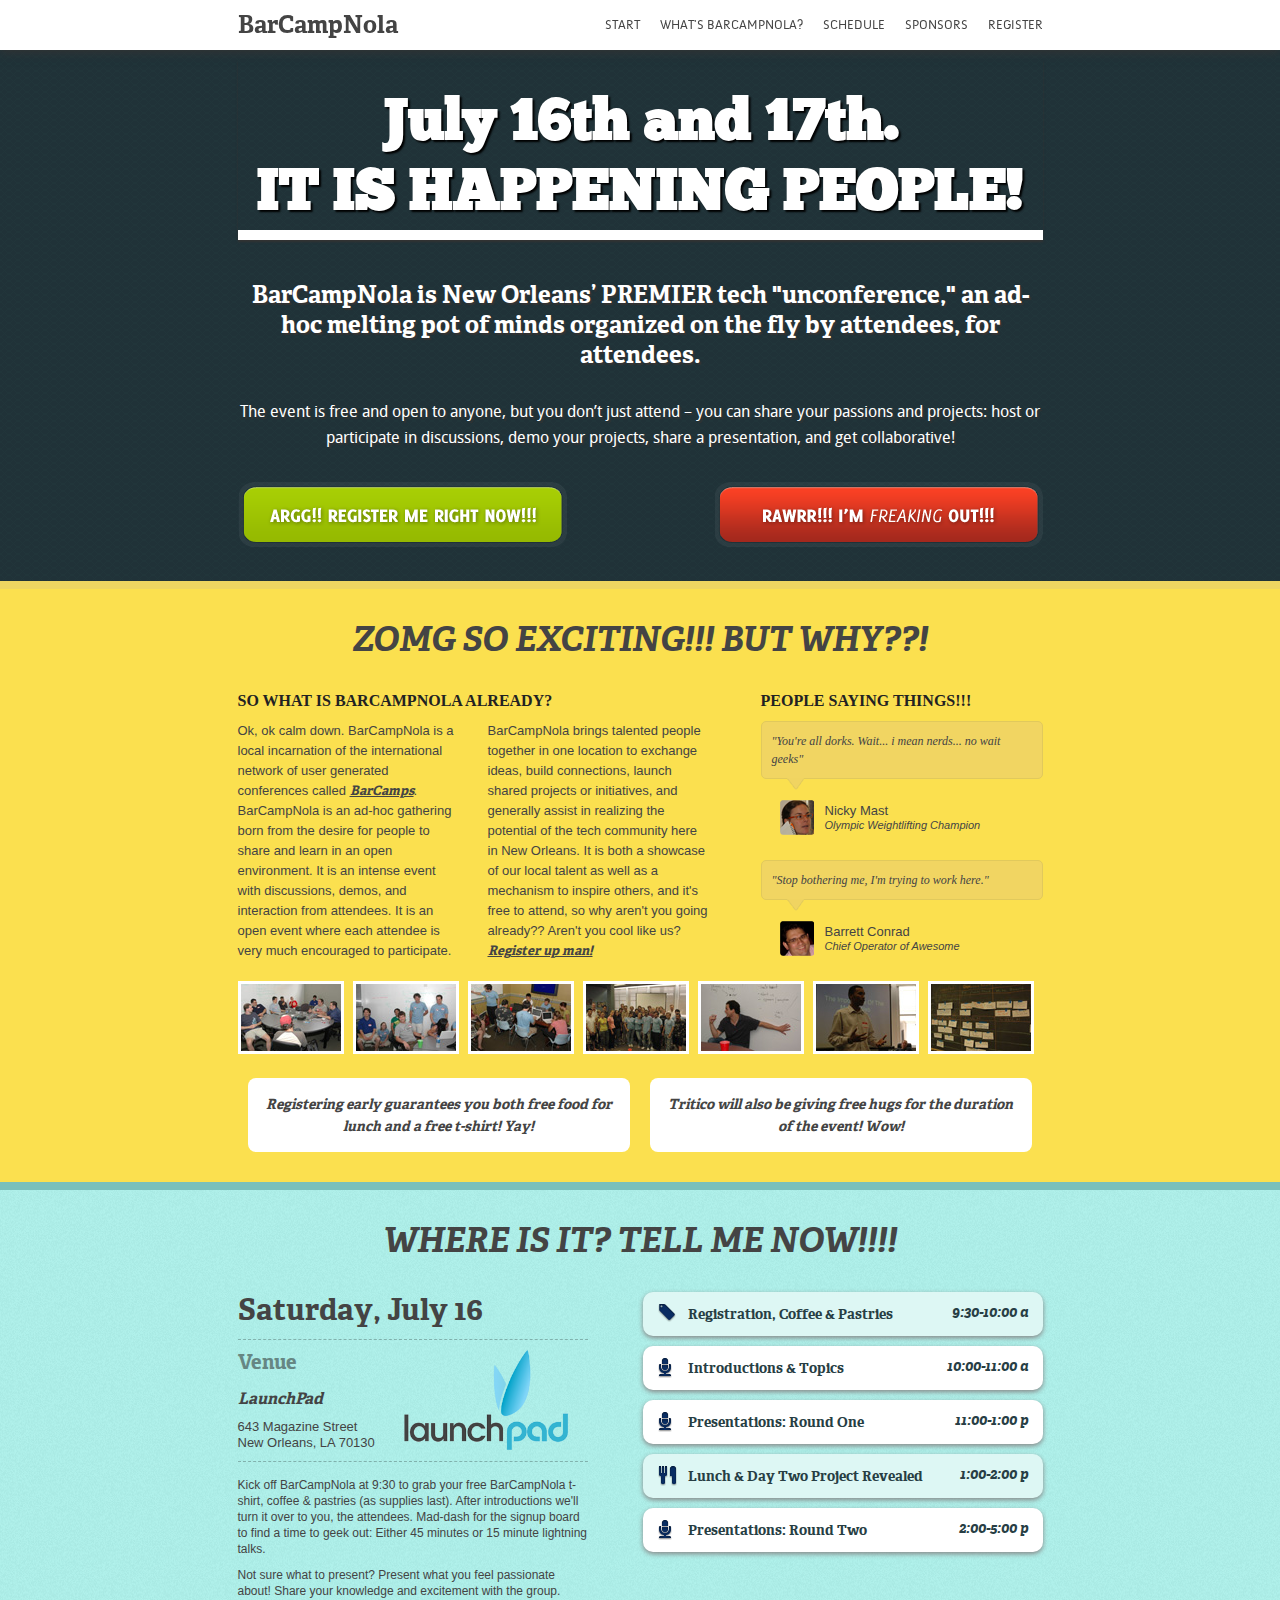
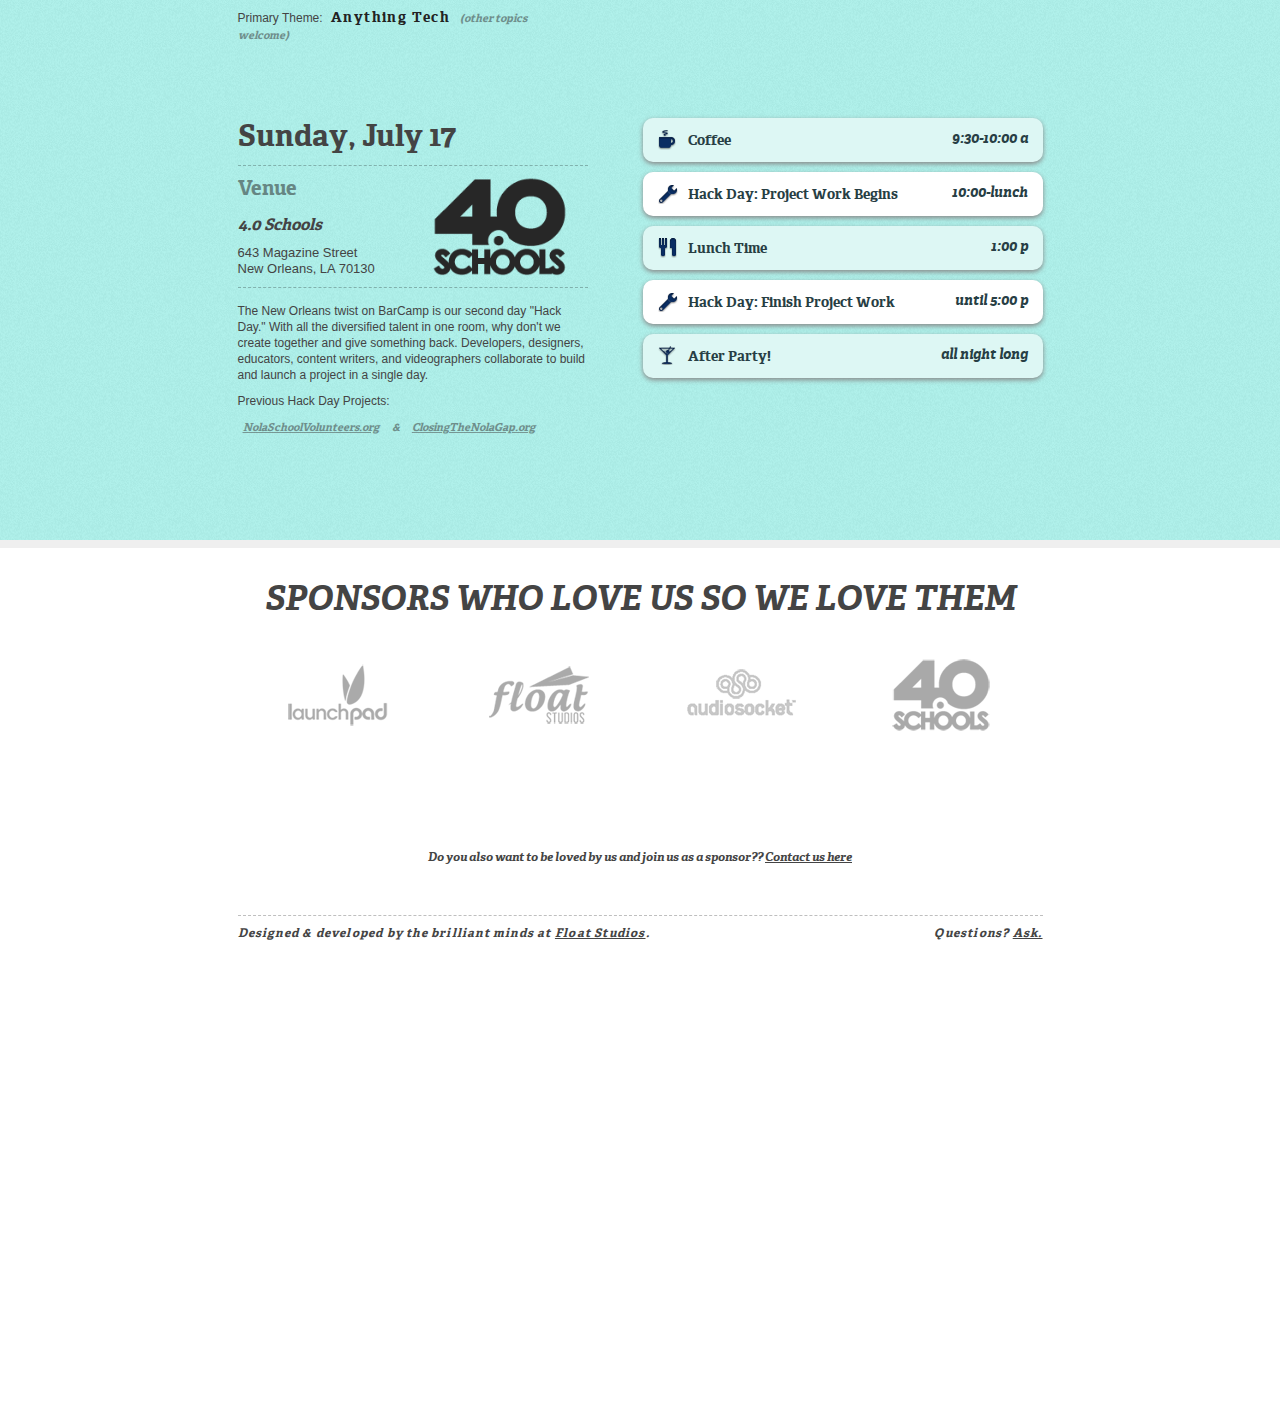
==== public/index.html @ 036ad8b7 "changing to old barcampnola analytics" ====
<!doctype html>
<!--[if lt IE 7 ]> <html class="no-js ie6" lang="en"> <![endif]-->
<!--[if IE 7 ]>    <html class="no-js ie7" lang="en"> <![endif]-->
<!--[if IE 8 ]>    <html class="no-js ie8" lang="en"> <![endif]-->
<!--[if (gte IE 9)|!(IE)]><!--> <html class="no-js" lang="en"> <!--<![endif]-->
<head>
	<meta charset="utf-8">
	<meta http-equiv="X-UA-Compatible" content="IE=edge,chrome=1">

	<title>ZOMG BarCampNola 4 2011</title>
	<meta name="description" content="">
	<meta name="author" content="">

	<link rel="shortcut icon" href="/favicon.ico">
	<link rel="apple-touch-icon" href="/apple-touch-icon.png">

	<link rel="stylesheet" href="css/frame/frame.css?v=4">
	<link rel="stylesheet" href="css/style.css?v=4">
	<script src="js/libs/modernizr-1.7.min.js"></script>

	<script type="text/javascript">
	  var _gaq = _gaq || [];
	  _gaq.push(['_setAccount', 'UA-16287120-2']);
	  _gaq.push(['_trackPageview']);
	  (function() {
		var ga = document.createElement('script'); ga.type = 'text/javascript'; ga.async = true;
		ga.src = ('https:' == document.location.protocol ? 'https://ssl' : 'http://www') + '.google-analytics.com/ga.js';
		var s = document.getElementsByTagName('script')[0]; s.parentNode.insertBefore(ga, s);
	  })();
	</script>
</head>

<body>

	<div id="wrapper">
		<header class="clear">
			<nav class="container clear">
				<h1 class="left">BarCampNola</h1>

				<ul class="right">
					<li><a href="#intro">Start</a></li>
					<li><a href="#about">What's BarCampNola?</a></li>
					<li><a href="#schedule">Schedule</a></li>
					<li><a href="#sponsors">Sponsors</a></li>
					<li><a href="http://barcampnola.eventbrite.com/">Register</a></li>
				</ul>
			</nav>
		</header>
		
		<a name="intro"></a>
		
		<div id="main" role="main">
			<section class="intro">
				<div class="container">
					<h2>July 16th and 17th. <br />IT IS HAPPENING PEOPLE!</h2>
					<h4>
						BarCampNola is New Orleans’ <blink>PREMIER</blink> tech "unconference," an ad-hoc melting pot of minds organized on the fly by attendees, for attendees.
					</h4>
					<p>
						The event is free and open to anyone, but you don’t just attend – you can share your passions and projects: host or participate in discussions, demo your projects, share a presentation, and get collaborative!
					</p>
					<div class="buttons clear">
						<div class="button green left">
							<a href="http://barcampnola.eventbrite.com/"><img src="img/go_button.png" /></a>
						</div>
						<div class="button red right">
							<a href="img/barrett_relax.png"><img src="img/rawr_button.png" /></a>
						</div>
					</div>
				</section>
				
				<a name="about"></a>
				
				<section class="about">
					<div class="container">
						<h3>ZOMG SO EXCITING!!! BUT WHY??!</h3>
						<div class="divides clear">
							<div class="left description">
								<h4>So What Is BarCampNola already?</h4>
								<div class="paragraphs clear">
									<p class="left">
										Ok, ok calm down. BarCampNola is a local incarnation of the international network of user generated conferences called <a href="http://barcamp.org/">BarCamps</a>. BarCampNola is an ad-hoc gathering born from the desire for people to share and learn in an open environment. It is an intense event with discussions, demos, and interaction from attendees. It is an open event where each attendee is very much encouraged to participate. 
									</p>
									<p class="left">
										BarCampNola brings talented people together in one location to exchange ideas, build connections, launch shared projects or initiatives, and generally assist in realizing the potential of the tech community here in New Orleans. It is both a showcase of our local talent as well as a mechanism to inspire others, and it's free to attend, so why aren't you going already?? Aren't you cool like us? <a href="http://barcampnola.eventbrite.com/">Register up man!</a>
									</p>
								</div>
							</div>
							<div class="right testimonials">
								<h4>PEOPLE SAYING THINGS!!!</h4>
								<ul>
									<li>
										<div class="text">
											"You're all dorks. Wait... i mean nerds... no wait geeks"
											<div class="point"></div>
										</div>
										<div class="speaker clear">
											<div class="avatar left">
												<img src="img/nikki_avatar.png" />
											</div>
											<div class="title left">
												<span class="name">Nicky Mast</span>
												<span class="position">Olympic Weightlifting Champion</span>
											</div>
										</div>
									</li>
									<li class="last">
										<div class="text">
											"Stop bothering me, I'm trying to work here."
											<div class="point"></div>
										</div>
										<div class="speaker clear">
											<div class="avatar left">
												<img src="img/barrett_avatar.png" />
											</div>
											<div class="title left">
												<span class="name">Barrett Conrad</span>
												<span class="position">Chief Operator of Awesome</span>
											</div>
										</div>
									</li>
								</ul>
							</div>
						</div>
						<div class="photos clear">
							<ul class="clear">
								<li>
									<a href="img/photos/photo_1.jpg"><img src="img/photos/photo_1_thumb.jpg" /></a>
								</li>
								<li>
									<a href="img/photos/photo_2.jpg"><img src="img/photos/photo_2_thumb.jpg" /></a>
								</li>
								<li>
									<a href="img/photos/photo_3.jpg"><img src="img/photos/photo_3_thumb.jpg" /></a>
								</li>
								<li>
									<a href="img/photos/photo_4.jpg"><img src="img/photos/photo_4_thumb.jpg" /></a>
								</li>
								<li>
									<a href="img/photos/photo_5.jpg"><img src="img/photos/photo_5_thumb.jpg" /></a>
								</li>
								<li>
									<a href="img/photos/photo_6.jpg"><img src="img/photos/photo_6_thumb.jpg" /></a>
								</li>
								<li>
									<a href="img/photos/photo_7.jpg"><img src="img/photos/photo_7_thumb.jpg" /></a>
								</li>
							</ul>
						</div>
						<div class="tips clear">
							<ul>
								<li>Registering early guarantees you both free food for lunch and a free t-shirt! Yay!</li>
								<li>Tritico will also be giving free hugs for the duration of the event! Wow!</li>
							</ul>
						</div>
					</div>
				</section>
				
				<a name="schedule"></a>
				
				<section class="schedule">
					<div class="container">
						<h3>WHERE IS IT? TELL ME NOW!!!!</h3>
						<div class="part clear">
							<div class="info left">
								<div class="date clear">
									<p>Saturday, July 16</p>
								</div>
								<div class="location clear">
									<div class="address left">
										<h5>Venue</h5>
										<h6>LaunchPad</h6>
										
										<p>643 Magazine Street</p>
										<p>New Orleans, LA 70130</p>
									</div>
									<img class="right" src="img/lp_logo.png" />
								</div>																	
								<div class="description clear">
									<p>
										Kick off BarCampNola at 9:30 to grab your free BarCampNola t-shirt, coffee & pastries (as supplies last). After introductions we'll turn it over to you, the attendees. Mad-dash for the signup board to find a time to geek out: Either 45 minutes or 15 minute lightning talks.									</p>
									<p>
										Not sure what to present? Present what you feel passionate about! Share your knowledge and excitement with the group.
									</p>	 	
									<p>
										Primary Theme: <span>Anything Tech <span class="ital">(other topics welcome)</span></span>
									</p>
									
								</div>
							</div>
							<div class="listing right">
								<ul>
									<li class="break clear">
										<div class="name left tag">Registration, Coffee &amp; Pastries</div>
										<div class="time right">9:30-10:00 a</div>
									</li>
									<li class="clear">
										<div class="name left mike">Introductions &amp; Topics</div>
										<div class="time right">10:00-11:00 a</div>
									</li>
									<li class="clear">
										<div class="name left mike">Presentations: Round One</div>
										<div class="time right">11:00-1:00 p</div>
									</li>
									<li class="break clear">
										<div class="name left lunch">Lunch &amp; Day Two Project Revealed</div>
										<div class="time right">1:00-2:00 p</div>
									</li>
									<li class="clear">
										<div class="name left mike">Presentations: Round Two</div>
										<div class="time right">2:00-5:00 p</div>
									</li>
								</ul>
							</div>
						</div>
						<div class="part clear">
							<div class="info clear left">
								<div class="date">
									<p>Sunday, July 17</p>
								</div>									
								<div class="location clear">
									<div class="address left">
										<h5>Venue</h5>
										<h6>4.0 Schools</h6>										
										<p>643 Magazine Street</p>
										<p>New Orleans, LA 70130</p>
									</div>
									<img class="right" src="img/4pt0_logo.png" />
								</div>
								<div class="description clear">
									<p>
										The New Orleans twist on BarCamp is our second day "Hack Day." With all the diversified talent in one room, why don't we create together and give something back. Developers, designers, educators, content writers, and videographers collaborate to build and launch a project in a single day.
									</p>
									<p>
										Previous Hack Day Projects: 
									</p>
									<p>	
										<a href="http://www.nolaschoolvolunteers.org/"><span class="ital">NolaSchoolVolunteers.org</span></a>
										<span class="ital"> & </span> 
										<a href="http://closingthenolagap.org/"><span class="ital">ClosingTheNolaGap.org</span></a>	
									</p>										
								</div>
							</div>
							<div class="listing right">
								<ul>
									<li class="break clear">
										<div class="name left coffee">Coffee</div>
										<div class="time right">9:30-10:00 a</div>
									</li>
									<li class="clear">
										<div class="name left wrench">Hack Day: Project Work Begins</div>
										<div class="time right">10:00-lunch</div>
									</li>
									<li class="break clear">
										<div class="name left lunch">Lunch Time</div>
										<div class="time right">1:00 p</div>
									</li>
									<li class="clear">
										<div class="name left wrench">Hack Day: Finish Project Work</div>
										<div class="time right">until 5:00 p</div>
									</li>
									<li class="break clear">
										<div class="name left martini">After Party!</div>
										<div class="time right">all night long</div>
									</li>
								</ul>
							</div>
						</div>
					</div>
				</section>
				
				<a name="sponsors"></a>
				
				<section class="sponsors">
					<div class="container">
						<h3>Sponsors who love us so we love them</h3>
						<ul class="clear">
							<li class="launchpad"><h5><a href="http://www.launchpadnola.com">Launchpad Co-working</a></h5></li>
							<li class="float"><h5><a href="http://www.squarefour.net">Float Studios</a></h5></li>
							<li class="audiosocket"><h5><a href="http://www.audiosocket.com">Audiosocket</a></h5></li>
							<li class="fourpointoh"><h5><a href="http://www.4pt0.org">4.0 Schools</a></h5></li>
							<li class="localsource"><h5><a href="http://localsource.it/">Local Source-it</a></h5></li>
						</ul>
						<p>
							Do you also want to be loved by us and join us as a sponsor??  <a href="mailto:barcampnola@gmail.com">Contact us here</a>
						</p>
					</div> 
				</section>
				
				<footer class="container clear">
					<p class="left">Designed & developed by the brilliant minds at <a href="http://squarefour.net">Float Studios</a>.</p>
					<p class="right">Questions? <a href="mailto:barcampnola@gmail.com">Ask.</a></p> 
				</footer>
			</div>
		</div>
		<script src='js/libs/jquery-1.5.1.min.js'></script>


		<!-- scripts concatenated and minified via ant build script-->
		<script src="js/plugins.js"></script>
		<script src="js/script.js"></script>
		<!-- end scripts-->


		<!--[if lt IE 7 ]>
		<script src="js/libs/dd_belatedpng.js"></script>
		<script>DD_belatedPNG.fix("img, .png_bg");</script>
		<![endif]-->

	</body>
</html>
---- public/css/frame/frame.css ----
/* HTML5 ✰ Boilerplate */

html, body, div, span, object, iframe,
h1, h2, h3, h4, h5, h6, p, blockquote, pre,
abbr, address, cite, code, del, dfn, em, img, ins, kbd, q, samp,
small, strong, sub, sup, var, b, i, dl, dt, dd, ol, ul, li,
fieldset, form, label, legend,
table, caption, tbody, tfoot, thead, tr, th, td,
article, aside, canvas, details, figcaption, figure,
footer, header, hgroup, menu, nav, section, summary,
time, mark, audio, video {
  margin: 0;
  padding: 0;
  border: 0;
  font-size: 100%;
  font: inherit;
  vertical-align: baseline;
}

article, aside, details, figcaption, figure,
footer, header, hgroup, menu, nav, section {
  display: block;
}

blockquote, q { quotes: none; }
blockquote:before, blockquote:after,
q:before, q:after { content: ""; content: none; }
ins { background-color: #ff9; color: #000; text-decoration: none; }
mark { background-color: #ff9; color: #000; font-style: italic; font-weight: bold; }
del { text-decoration: line-through; }
abbr[title], dfn[title] { border-bottom: 1px dotted; cursor: help; }
table { border-collapse: collapse; border-spacing: 0; }
hr { display: block; height: 1px; border: 0; border-top: 1px solid #ccc; margin: 1em 0; padding: 0; }
input, select { vertical-align: middle; }

body { font:13px/1.231 sans-serif; *font-size:small; }
select, input, textarea, button { font:99% sans-serif; }
pre, code, kbd, samp { font-family: monospace, sans-serif; }

html { overflow-y: scroll; }
a:hover, a:active { outline: none; }
/*ul, ol { margin-left: 2em; }*/
li { list-style:none }
ol { list-style-type: decimal; }
nav ul, nav li { margin: 0; list-style:none; list-style-image: none; }
small { font-size: 85%; }
strong, th { font-weight: bold; }
td { vertical-align: top; }
sub, sup { font-size: 75%; line-height: 0; position: relative; }
sup { top: -0.5em; }
sub { bottom: -0.25em; }

pre { white-space: pre; white-space: pre-wrap; word-wrap: break-word; padding: 15px; }
textarea { overflow: auto; } 
.ie6 legend, .ie7 legend { margin-left: -7px; } 
input[type="radio"] { vertical-align: text-bottom; }
input[type="checkbox"] { vertical-align: bottom; }
.ie7 input[type="checkbox"] { vertical-align: baseline; }
.ie6 input { vertical-align: text-bottom; }
label, input[type="button"], input[type="submit"], input[type="image"], button { cursor: pointer; }
button, input, select, textarea { margin: 0; }
input:valid, textarea:valid   {  }
input:invalid, textarea:invalid { border-radius: 1px; -moz-box-shadow: 0px 0px 5px red; -webkit-box-shadow: 0px 0px 5px red; box-shadow: 0px 0px 5px red; }
.no-boxshadow input:invalid, .no-boxshadow textarea:invalid { background-color: #f0dddd; }


::-moz-selection{ background: #FF5E99; color:#fff; text-shadow: none; }
::selection { background:#FF5E99; color:#fff; text-shadow: none; }
a:link { -webkit-tap-highlight-color: #FF5E99; }
button {  width: auto; overflow: visible; }
.ie7 img { -ms-interpolation-mode: bicubic; }

body, select, input, textarea { color: #444; }
h1, h2, h3, h4, h5, h6 { font-weight: bold; }
a, a:active, a:visited { color: #444; }
a:hover { color: #111; }


/**
 * Primary styles
 *
 * Author: 
 */














.ir { display: block; text-indent: -999em; overflow: hidden; background-repeat: no-repeat; text-align: left; direction: ltr; }
.hidden { display: none; visibility: hidden; }
.visuallyhidden { border: 0; clip: rect(0 0 0 0); height: 1px; margin: -1px; overflow: hidden; padding: 0; position: absolute; width: 1px; }
.visuallyhidden.focusable:active,
.visuallyhidden.focusable:focus { clip: auto; height: auto; margin: 0; overflow: visible; position: static; width: auto; }
.invisible { visibility: hidden; }
.clear:before, .clear:after { content: "\0020"; display: block; height: 0; overflow: hidden; }
.clear:after { clear: both; }
.clear { zoom: 1; }


@media all and (orientation:portrait) {

}

@media all and (orientation:landscape) {

}

@media screen and (max-device-width: 480px) {
  
  /* html { -webkit-text-size-adjust:none; -ms-text-size-adjust:none; } */
}


@media print {
  * { background: transparent !important; color: black !important; text-shadow: none !important; filter:none !important;
  -ms-filter: none !important; } 
  a, a:visited { color: #444 !important; text-decoration: underline; }
  a[href]:after { content: " (" attr(href) ")"; }
  abbr[title]:after { content: " (" attr(title) ")"; }
  .ir a:after, a[href^="javascript:"]:after, a[href^="#"]:after { content: ""; }  
  pre, blockquote { border: 1px solid #999; page-break-inside: avoid; }
  thead { display: table-header-group; } 
  tr, img { page-break-inside: avoid; }
  @page { margin: 0.5cm; }
  p, h2, h3 { orphans: 3; widows: 3; }
  h2, h3{ page-break-after: avoid; }
}


.left {
	float:left;
}

.right {
	float:right;
}

.container {
	width:805px;
	margin:0 auto;
}
---- public/css/style.css ----
/* Generated by Font Squirrel (http://www.fontsquirrel.com) on June 2, 2011 */

@font-face {
    font-family: 'AdelleBasicBoldItalic';
    src: url('fonts/adellebasic_bolditalic-webfont.eot');
    src: url('fonts/adellebasic_bolditalic-webfont.eot?#iefix') format('embedded-opentype'),
         url('fonts/adellebasic_bolditalic-webfont.woff') format('woff'),
         url('fonts/adellebasic_bolditalic-webfont.ttf') format('truetype'),
         url('fonts/adellebasic_bolditalic-webfont.svg#AdelleBasicBoldItalic') format('svg');
    font-weight: normal;
    font-style: normal;
}


@font-face {
	font-family: 'AniversRegular';
	src: url('fonts/Anivers_Regular-webfont.eot');
	src: url('fonts/Anivers_Regular-webfont.eot?iefix') format('eot'),
	url('fonts/Anivers_Regular-webfont.woff') format('woff'),
	url('fonts/Anivers_Regular-webfont.ttf') format('truetype'),
	url('fonts/Anivers_Regular-webfont.svg#webfont3JLVF59W') format('svg');
	font-weight: normal;
	font-style: normal;

}

@font-face {
	font-family: 'AdelleBasicBold';
	src: url('fonts/adellebasic_bold-webfont.eot');
	src: url('fonts/adellebasic_bold-webfont.eot?#iefix') format('embedded-opentype'),
	url('fonts/adellebasic_bold-webfont.woff') format('woff'),
	url('fonts/adellebasic_bold-webfont.ttf') format('truetype'),
	url('fonts/adellebasic_bold-webfont.svg#AdelleBasicBold') format('svg');
	font-weight: normal;
	font-style: normal;
}

@font-face {
	font-family: 'ChunkFiveRegular';
	src: url('fonts/Chunkfive-webfont.eot');
	src: url('fonts/Chunkfive-webfont.eot?#iefix') format('embedded-opentype'),
	url('fonts/Chunkfive-webfont.woff') format('woff'),
	url('fonts/Chunkfive-webfont.ttf') format('truetype'),
	url('fonts/Chunkfive-webfont.svg#ChunkFiveRegular') format('svg');
	font-weight: normal;
	font-style: normal;
}

@font-face {
    font-family: 'DroidSansRegular';
    src: url('fonts/DroidSans-webfont.eot');
    src: url('fonts/DroidSans-webfont.eot?#iefix') format('embedded-opentype'),
         url('fonts/DroidSans-webfont.woff') format('woff'),
         url('fonts/DroidSans-webfont.ttf') format('truetype'),
         url('fonts/DroidSans-webfont.svg#DroidSansRegular') format('svg');
    font-weight: normal;
    font-style: normal;

}

/* Generated by Font Squirrel (http://www.fontsquirrel.com) on June 1, 2011 */



@font-face {
    font-family: 'MuseoSlab500';
    src: url('fonts/museo_slab_500-webfont.eot');
    src: url('fonts/museo_slab_500-webfont.eot?#iefix') format('embedded-opentype'),
         url('fonts/museo_slab_500-webfont.woff') format('woff'),
         url('fonts/museo_slab_500-webfont.ttf') format('truetype'),
         url('fonts/museo_slab_500-webfont.svg#MuseoSlab500') format('svg');
    font-weight: normal;
    font-style: normal;

}



@font-face {
    font-family: 'DroidSansBold';
    src: url('fonts/DroidSans-Bold-webfont.eot');
    src: url('fonts/DroidSans-Bold-webfont.eot?#iefix') format('embedded-opentype'),
         url('fonts/DroidSans-Bold-webfont.woff') format('woff'),
         url('fonts/DroidSans-Bold-webfont.ttf') format('truetype'),
         url('fonts/DroidSans-Bold-webfont.svg#DroidSansBold') format('svg');
    font-weight: normal;
    font-style: normal;

}



body {
	color:#444444;
}

header {
	background:#fff;
	-moz-box-shadow:0px 10px 10px #333;
	-webkit-box-shadow:0px 2px 10px #333;
	box-shadow:0px 2px 10px #333;
	position:fixed;
	width:100%;
	z-index:99;
}

header nav {
	height:50px;
	line-height:50px;
}

header nav h1 {
	font-family:AdelleBasicBold;
	font-size:24px;
}

header nav ul li{
	font-family:AniversRegular;
	text-transform:uppercase;
	float:left;
	padding-left:20px;
}

header nav ul li a {
	text-decoration:none;
}

section {
	padding:30px 0;
}

section h3 {
	font-family:AdelleBasicBoldItalic;
	font-size:34px;
	text-align:center;
	text-transform:uppercase;
	margin-bottom:30px;
}

section h4 {
	font-family:"Lucida Grande";
	font-size:16px;
	color:#222222;
	text-transform:uppercase;
	margin-bottom:10px;
}

#main section.intro {
	background:#203439 url(../img/intro_background.png);
	color:#fff;
	padding-top:60px;
}

#main section.intro h2 {
	padding-top:30px;
	margin-bottom: 20px;
	font-family:ChunkFiveRegular;
	text-align:center;
	font-size:57px;
	text-shadow: 2px 2px 2px #000;
	-moz-box-shadow:0px 2px 2px #333;
	-webkit-box-shadow:0px 2px 2px #333;
	box-shadow:0px 2px 2px #333;
	border-bottom: 10px solid #fff;
}

#main section.intro h4 {
	font-family:AdelleBasicBold;
	font-size:24px;
	line-height: 30px;
	text-align:center;
	text-shadow: 2px 2px 1px #333;
	text-transform: none;	
	color: #fff;
	padding: 20px 0px;
}

#main section.intro p {
	font-family:DroidSansRegular;
	font-size:16px;
	line-height:26px;
	text-align:center;
	text-shadow: 2px 2px 1px #333;
}

#main section.intro .buttons {
	margin-top:30px;
}

#main section.schedule {
	background:#acede7 url(../img/schedule_background.png);
	border-top:8px solid #7ac0bb;
}

#main section.about {
	background:#fbe04f;
	border-top:8px solid #eed561;
}

#main section.about .divides .paragraphs p {
	width:220px;
	padding-right:30px;
	line-height:20px;
}

#main section.about .divides .paragraphs a {
	font-family:AdelleBasicBold;
	font-style: italic;
}

#main section.about .divides .testimonials ul {
	margin:0px;
}

#main section.about .divides .testimonials ul li {
	list-style-type:none;
	margin-bottom:20px;
}

#main section.about .divides .testimonials ul li.last {
	margin-bottom:0px;
}

#main section.about .divides .testimonials ul li .text {
	background:#f1d562;
	padding:10px;
	list-style-type:none;
	font-family:'Georgia';
	font-style:italic;
	font-size:12px;
	width:260px;
	margin-bottom:20px;
	-moz-border-radius:5px;
	-webkit-border-radius:5px;
	border-radius:5px;
	border:1px solid #e1c95c;
	line-height:18px;
	position:relative;
}

#main section.about .divides .testimonials ul li .point {
	background:url(../img/bubble_point.png) no-repeat;
	position:absolute;
	bottom:-13px;
	left:25px;
	width:17px;
	height:13px;
}

#main section.about .divides .testimonials ul li .speaker {
	position:relative;
	left:18px;
}

#main section.about .divides .testimonials ul li .speaker .title {
	padding:4px 0 4px 10px;
	
}

#main section.about .divides .testimonials ul li .speaker .title span {
	display:block;
}

#main section.about .divides .testimonials ul li .speaker .title span.position {
	font-style:italic;
	font-size:11px;
}

#main section.about .photos {
	margin:20px 0;
}

#main section.about .photos ul li {
	float:left;
	padding:0 5px 0px 0px;
}

#main section.about .photos ul li.last {
	padding-right:0px;
}

#main section.about .photos ul li a {
	width:110px;
	height:77px;
	display:block
}

#main section.about .photos ul li img {
	border:3px solid #fff;
}


#main section.about .tips ul li {
	list-style-type:none;
	float:left;
	background:#fff;
	-moz-border-radius:8px;
	-webkit-border-radius:8px;
	border-radius:8px;
	padding:15px;
	font-family:AdelleBasicBold;
	font-style:italic;
	width:352px;
	text-align:center;
	font-size:14px;
	line-height:22px;
	margin:0 10px;
}

#main section.schedule .part {
	margin-bottom:60px;
}

#main section.schedule .part .info {
	width:350px;
}

#main section.schedule .part .info .date {
	padding-bottom:10px;
	border-bottom: 1px dashed rgba(0, 0, 0, .25);
}


#main section.schedule .part .info .date p  {
	font-family:AdelleBasicBold;
	font-size:30px;	
	letter-spacing:0px;	
}

#main section.schedule .part .info .location {
	padding: 10px 0px;
	border-bottom: 1px dashed rgba(0, 0, 0, .25);
}

#main section.schedule .part .info .location .address h5 {
	font-family:AdelleBasicBold;
	font-size: 20px;
	padding-bottom: 15px;
	color: #222;
	opacity: .5;
}
	
#main section.schedule .part .info .location .address h6 {
	font-family: AdelleBasicBold;
	font-style: italic;
	font-size: 16px;
	padding-bottom: 10px;	
}

#main section.schedule .part .info .location img {
	padding-right: 20px;
	max-width: 180px;
	max-height: 100px;
	}

#main section.schedule .part .info .description {
	margin:10px 0px;
}

#main section.schedule .part .info .description p {
	padding: 5px 0px;
	font-size: 12px;
	line-height: 16px;
}

#main section.schedule .part .info .description p span {
	font-family: AdelleBasicBold;
	color: #222;
	font-size: 14px;
	padding: 0px 5px;
	letter-spacing: .1em;
}

#main section.schedule .part .info .description p .ital {
	font-style: italic;
	color: #333;
	font-size: 11px;
	opacity: .5;
	letter-spacing: 0px;
}

#main section.schedule .part .info .description p a span:hover {
	opacity: .8;
	}

#main section.schedule .part .listing {
	width:400px;
}

#main section.schedule .part .listing ul li {
	background:#fff;
	-moz-border-radius:10px;
	-webkit-border-radius:10px;
	-moz-box-shadow:0px 10px 5px #888;
	-webkit-box-shadow:0px 2px 5px #888;
	box-shadow:0px 2px 5px #888;
	padding:12px 15px;
	margin-bottom:10px;
	font-family:AdelleBasicBold;
	color:#273e44;
	font-size:14px;
}

#main section.schedule .part .listing ul li .name {
	text-indent:30px;
	line-height: 20px;
}

#main section.schedule .part .listing ul li .tag {
	background:url(../img/tag_icon.png) no-repeat;
}

#main section.schedule .part .listing ul li .wrench {
	background:url(../img/wrench_icon.png) no-repeat;
}

#main section.schedule .part .listing ul li .martini {
	background:url(../img/martini_icon.png) no-repeat;
}

#main section.schedule .part .listing ul li .mike {
	background:url(../img/mike_icon.png) no-repeat;
}

#main section.schedule .part .listing ul li .lunch {
	background:url(../img/dining_icon.png) no-repeat;
}

#main section.schedule .part .listing ul li .coffee {
	background:url(../img/coffee_icon.png) no-repeat;
}

#main section.schedule .part .listing ul li.break {
	background:#ddf7f4;
}

#main section.schedule .part .listing  ul li .time {
	font-family:AdelleBasicBoldItalic; 
}

#main section.sponsors {
	background:#fff;
	border-top:8px solid #EFEFEF;
}

#main section.sponsors ul li {
	float:left;
	padding:0px 41px;
}

#main section.sponsors h5 a {
	display:block;
	width:119px;
	height:90px;
	text-indent:-9999px;
}

#main section.sponsors ul li.launchpad { background:url(../img/launchpad_logo_footer.png) no-repeat center center; }
#main section.sponsors ul li.float { background:url(../img/float_logo_footer.png) no-repeat center center; }
#main section.sponsors ul li.audiosocket { background:url(../img/audiosocket_logo_footer.png) no-repeat center center; }
#main section.sponsors ul li.fourpointoh { background:url(../img/4pt0_logo_footer.png) no-repeat center center; }

#main section.sponsors p {
	text-align:center;
	font-size:12px;
	font-family:AdelleBasicBoldItalic;
	margin:20px 0;
}

/* footer */

footer {
	padding: 10px 0px 100px;
	min-height: 400px;
	border-top: 1px dashed rgba(0,0,0,.25);
}

footer p {
	font-family: AdelleBasicBold;
	font-style: italic;
	font-size: 12px;
	letter-spacing: .1em;
}
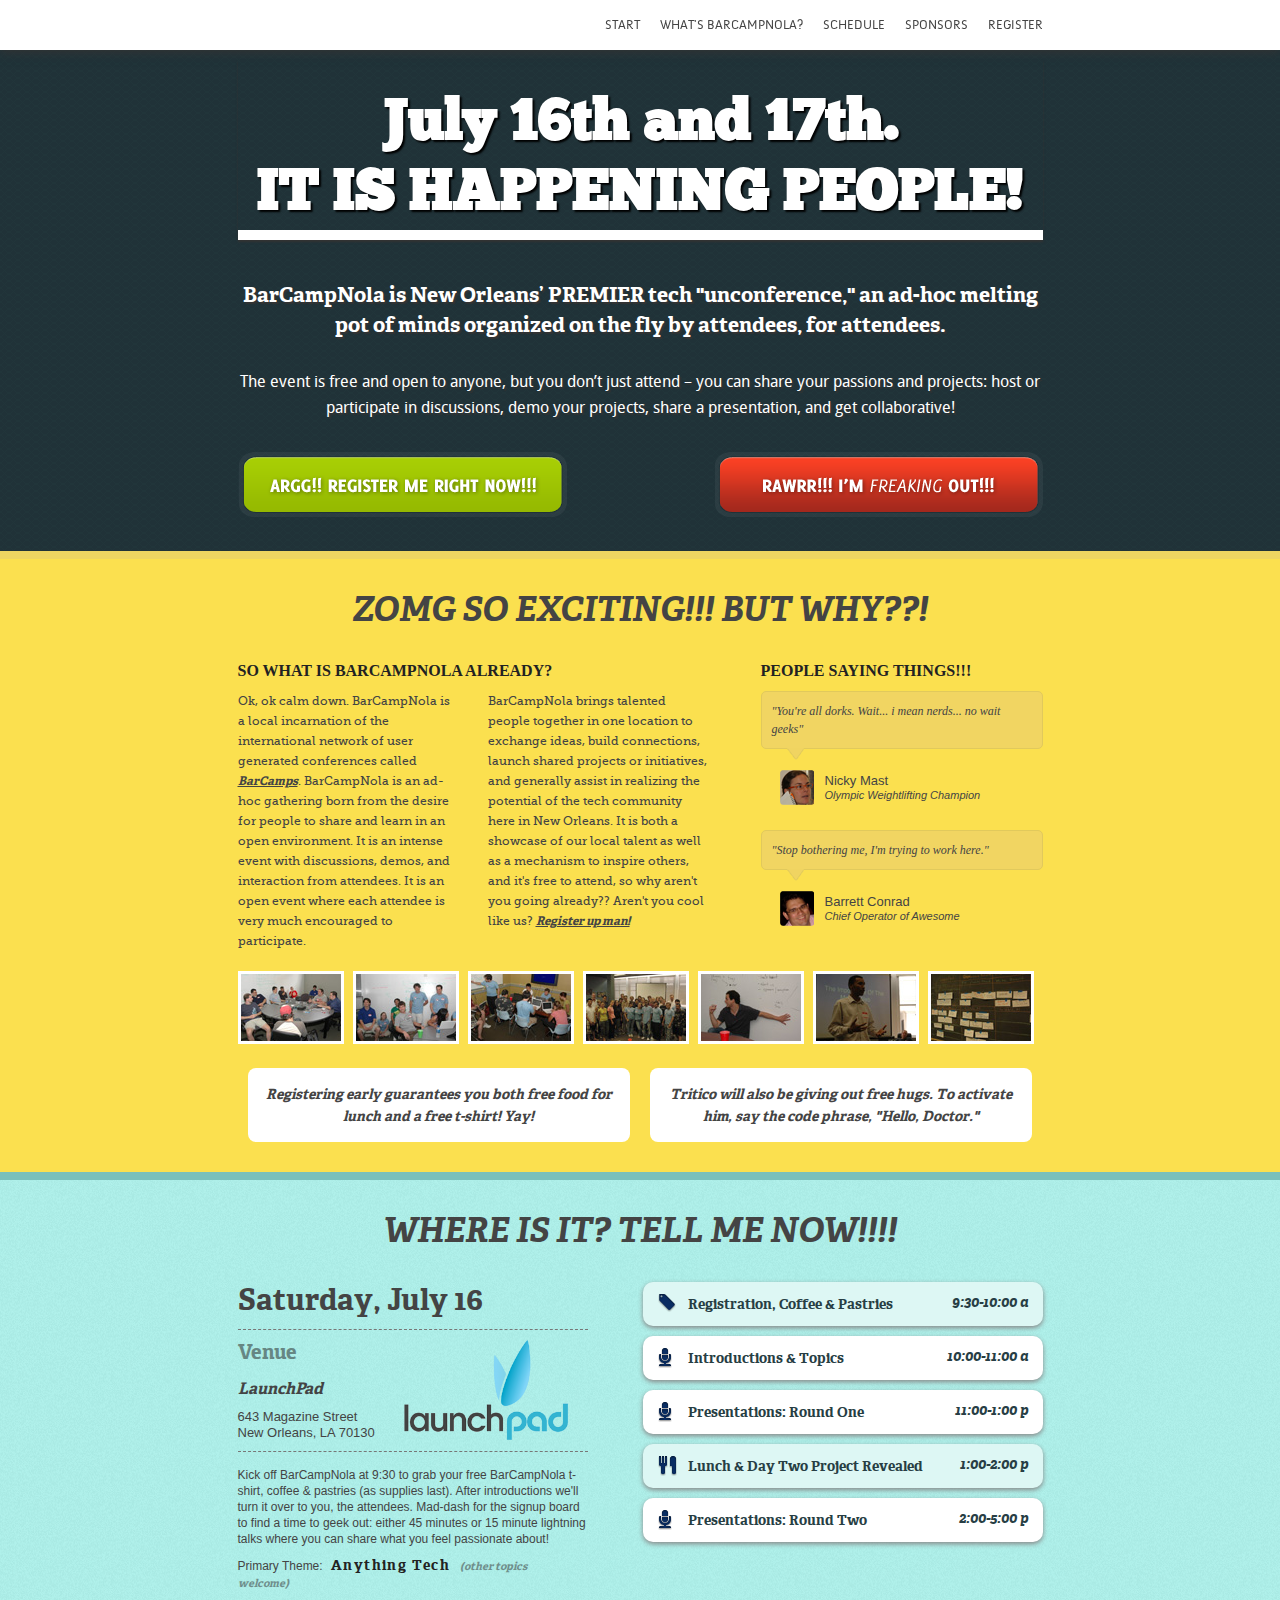
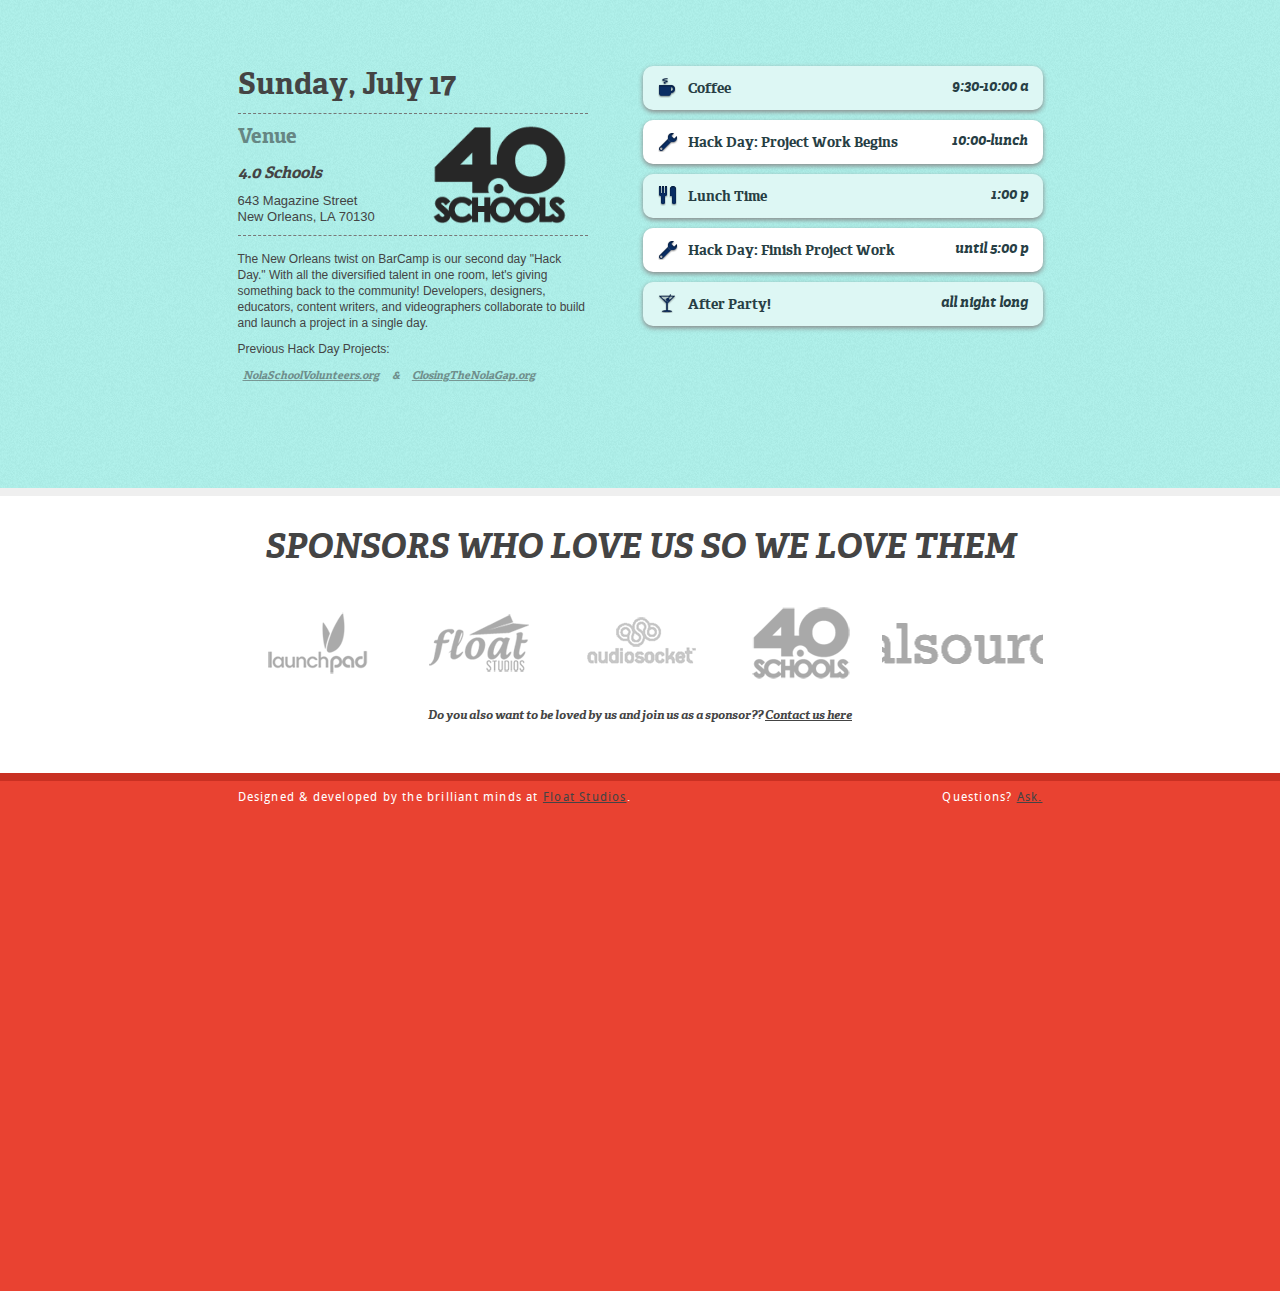
==== commit 26bb2c74: "copy update" ====
--- a/public/index.html
+++ b/public/index.html
@@ -16,7 +16,8 @@
 
 	<link rel="stylesheet" href="css/frame/frame.css?v=4">
 	<link rel="stylesheet" href="css/style.css?v=4">
-	<script src="js/libs/modernizr-1.7.min.js"></script>
+	<!--[if IE 8 ]> <link rel="stylesheet" href="css/ie.css?v=4"> <![endif]-->
+	<script src="js/libs/modernizr-2.0.min.js"></script>
 
 	<script type="text/javascript">
 	  var _gaq = _gaq || [];
@@ -46,9 +47,9 @@
 				</ul>
 			</nav>
 		</header>
-		
+
 		<a name="intro"></a>
-		
+
 		<div id="main" role="main">
 			<section class="intro">
 				<div class="container">
@@ -67,125 +68,124 @@
 							<a href="img/barrett_relax.png"><img src="img/rawr_button.png" /></a>
 						</div>
 					</div>
-				</section>
-				
-				<a name="about"></a>
-				
-				<section class="about">
-					<div class="container">
-						<h3>ZOMG SO EXCITING!!! BUT WHY??!</h3>
-						<div class="divides clear">
-							<div class="left description">
-								<h4>So What Is BarCampNola already?</h4>
-								<div class="paragraphs clear">
-									<p class="left">
-										Ok, ok calm down. BarCampNola is a local incarnation of the international network of user generated conferences called <a href="http://barcamp.org/">BarCamps</a>. BarCampNola is an ad-hoc gathering born from the desire for people to share and learn in an open environment. It is an intense event with discussions, demos, and interaction from attendees. It is an open event where each attendee is very much encouraged to participate. 
-									</p>
-									<p class="left">
-										BarCampNola brings talented people together in one location to exchange ideas, build connections, launch shared projects or initiatives, and generally assist in realizing the potential of the tech community here in New Orleans. It is both a showcase of our local talent as well as a mechanism to inspire others, and it's free to attend, so why aren't you going already?? Aren't you cool like us? <a href="http://barcampnola.eventbrite.com/">Register up man!</a>
-									</p>
-								</div>
-							</div>
-							<div class="right testimonials">
-								<h4>PEOPLE SAYING THINGS!!!</h4>
-								<ul>
-									<li>
-										<div class="text">
-											"You're all dorks. Wait... i mean nerds... no wait geeks"
-											<div class="point"></div>
+				</div>
+			</section>
+
+			<a name="about"></a>
+
+			<section class="about">
+				<div class="container">
+					<h3>ZOMG SO EXCITING!!! BUT WHY??!</h3>
+					<div class="divides clear">
+						<div class="left description">
+							<h4>So What Is BarCampNola already?</h4>
+							<div class="paragraphs clear">
+								<p class="left">
+									Ok, ok calm down. BarCampNola is a local incarnation of the international network of user generated conferences called <a href="http://barcamp.org/">BarCamps</a>. BarCampNola is an ad-hoc gathering born from the desire for people to share and learn in an open environment. It is an intense event with discussions, demos, and interaction from attendees. It is an open event where each attendee is very much encouraged to participate. 
+								</p>
+								<p class="left">
+									BarCampNola brings talented people together in one location to exchange ideas, build connections, launch shared projects or initiatives, and generally assist in realizing the potential of the tech community here in New Orleans. It is both a showcase of our local talent as well as a mechanism to inspire others, and it's free to attend, so why aren't you going already?? Aren't you cool like us? <a href="http://barcampnola.eventbrite.com/">Register up man!</a>
+								</p>
+							</div>
+						</div>
+						<div class="right testimonials">
+							<h4>PEOPLE SAYING THINGS!!!</h4>
+							<ul>
+								<li>
+									<div class="text">
+										"You're all dorks. Wait... i mean nerds... no wait geeks"
+										<div class="point"></div>
+									</div>
+									<div class="speaker clear">
+										<div class="avatar left">
+											<img src="img/nikki_avatar.png" />
 										</div>
-										<div class="speaker clear">
-											<div class="avatar left">
-												<img src="img/nikki_avatar.png" />
-											</div>
-											<div class="title left">
-												<span class="name">Nicky Mast</span>
-												<span class="position">Olympic Weightlifting Champion</span>
-											</div>
+										<div class="title left">
+											<span class="name">Nicky Mast</span>
+											<span class="position">Olympic Weightlifting Champion</span>
 										</div>
-									</li>
-									<li class="last">
-										<div class="text">
-											"Stop bothering me, I'm trying to work here."
-											<div class="point"></div>
+									</div>
+								</li>
+								<li class="last">
+									<div class="text">
+										"Stop bothering me, I'm trying to work here."
+										<div class="point"></div>
+									</div>
+									<div class="speaker clear">
+										<div class="avatar left">
+											<img src="img/barrett_avatar.png" />
 										</div>
-										<div class="speaker clear">
-											<div class="avatar left">
-												<img src="img/barrett_avatar.png" />
-											</div>
-											<div class="title left">
-												<span class="name">Barrett Conrad</span>
-												<span class="position">Chief Operator of Awesome</span>
-											</div>
+										<div class="title left">
+											<span class="name">Barrett Conrad</span>
+											<span class="position">Chief Operator of Awesome</span>
 										</div>
-									</li>
-								</ul>
-							</div>
-						</div>
-						<div class="photos clear">
-							<ul class="clear">
-								<li>
-									<a href="img/photos/photo_1.jpg"><img src="img/photos/photo_1_thumb.jpg" /></a>
-								</li>
-								<li>
-									<a href="img/photos/photo_2.jpg"><img src="img/photos/photo_2_thumb.jpg" /></a>
-								</li>
-								<li>
-									<a href="img/photos/photo_3.jpg"><img src="img/photos/photo_3_thumb.jpg" /></a>
-								</li>
-								<li>
-									<a href="img/photos/photo_4.jpg"><img src="img/photos/photo_4_thumb.jpg" /></a>
-								</li>
-								<li>
-									<a href="img/photos/photo_5.jpg"><img src="img/photos/photo_5_thumb.jpg" /></a>
-								</li>
-								<li>
-									<a href="img/photos/photo_6.jpg"><img src="img/photos/photo_6_thumb.jpg" /></a>
-								</li>
-								<li>
-									<a href="img/photos/photo_7.jpg"><img src="img/photos/photo_7_thumb.jpg" /></a>
+									</div>
 								</li>
 							</ul>
 						</div>
-						<div class="tips clear">
-							<ul>
-								<li>Registering early guarantees you both free food for lunch and a free t-shirt! Yay!</li>
-								<li>Tritico will also be giving free hugs for the duration of the event! Wow!</li>
-							</ul>
-						</div>
-					</div>
-				</section>
-				
-				<a name="schedule"></a>
-				
-				<section class="schedule">
-					<div class="container">
-						<h3>WHERE IS IT? TELL ME NOW!!!!</h3>
-						<div class="part clear">
-							<div class="info left">
-								<div class="date clear">
-									<p>Saturday, July 16</p>
+					</div>
+					<div class="photos clear">
+						<ul class="clear">
+							<li>
+								<a href="img/photos/photo_1.jpg"><img src="img/photos/photo_1_thumb.jpg" /></a>
+							</li>
+							<li>
+								<a href="img/photos/photo_2.jpg"><img src="img/photos/photo_2_thumb.jpg" /></a>
+							</li>
+							<li>
+								<a href="img/photos/photo_3.jpg"><img src="img/photos/photo_3_thumb.jpg" /></a>
+							</li>
+							<li>
+								<a href="img/photos/photo_4.jpg"><img src="img/photos/photo_4_thumb.jpg" /></a>
+							</li>
+							<li>
+								<a href="img/photos/photo_5.jpg"><img src="img/photos/photo_5_thumb.jpg" /></a>
+							</li>
+							<li>
+								<a href="img/photos/photo_6.jpg"><img src="img/photos/photo_6_thumb.jpg" /></a>
+							</li>
+							<li>
+								<a href="img/photos/photo_7.jpg"><img src="img/photos/photo_7_thumb.jpg" /></a>
+							</li>
+						</ul>
+					</div>
+					<div class="tips clear">
+						<ul>
+							<li>Registering early guarantees you both free food for lunch and a free t-shirt! Yay!</li>
+							<li>Tritico will also be giving out free hugs. To activate him, say the code phrase, "Hello, Doctor."</li>
+						</ul>
+					</div>
+				</div>
+			</section>
+
+			<a name="schedule"></a>
+
+			<section class="schedule">
+				<div class="container">
+					<h3>WHERE IS IT? TELL ME NOW!!!!</h3>
+					<div class="part clear">
+						<div class="info left">
+							<div class="date clear">
+								<p>Saturday, July 16</p>
+							</div>
+							<div class="location clear">
+								<div class="address left">
+									<h5>Venue</h5>
+									<h6>LaunchPad</h6>
+
+									<p>643 Magazine Street</p>
+									<p>New Orleans, LA 70130</p>
 								</div>
-								<div class="location clear">
-									<div class="address left">
-										<h5>Venue</h5>
-										<h6>LaunchPad</h6>
-										
-										<p>643 Magazine Street</p>
-										<p>New Orleans, LA 70130</p>
-									</div>
-									<img class="right" src="img/lp_logo.png" />
-								</div>																	
-								<div class="description clear">
-									<p>
-										Kick off BarCampNola at 9:30 to grab your free BarCampNola t-shirt, coffee & pastries (as supplies last). After introductions we'll turn it over to you, the attendees. Mad-dash for the signup board to find a time to geek out: Either 45 minutes or 15 minute lightning talks.									</p>
-									<p>
-										Not sure what to present? Present what you feel passionate about! Share your knowledge and excitement with the group.
+								<img class="right" src="img/lp_logo.png" />
+							</div>																	
+							<div class="description clear">
+								<p>
+									Kick off BarCampNola at 9:30 to grab your free BarCampNola t-shirt, coffee & pastries (as supplies last). After introductions we'll turn it over to you, the attendees. Mad-dash for the signup board to find a time to geek out: either 45 minutes or 15 minute lightning talks where you can share what you feel passionate about! 
 									</p>	 	
 									<p>
 										Primary Theme: <span>Anything Tech <span class="ital">(other topics welcome)</span></span>
 									</p>
-									
+
 								</div>
 							</div>
 							<div class="listing right">
@@ -213,7 +213,7 @@
 								</ul>
 							</div>
 						</div>
-						<div class="part clear">
+						<div class="part last clear">
 							<div class="info clear left">
 								<div class="date">
 									<p>Sunday, July 17</p>
@@ -229,7 +229,7 @@
 								</div>
 								<div class="description clear">
 									<p>
-										The New Orleans twist on BarCamp is our second day "Hack Day." With all the diversified talent in one room, why don't we create together and give something back. Developers, designers, educators, content writers, and videographers collaborate to build and launch a project in a single day.
+										The New Orleans twist on BarCamp is our second day "Hack Day." With all the diversified talent in one room, let's giving something back to the community!  Developers, designers, educators, content writers, and videographers collaborate to build and launch a project in a single day.
 									</p>
 									<p>
 										Previous Hack Day Projects: 
@@ -268,9 +268,9 @@
 						</div>
 					</div>
 				</section>
-				
+
 				<a name="sponsors"></a>
-				
+
 				<section class="sponsors">
 					<div class="container">
 						<h3>Sponsors who love us so we love them</h3>
@@ -286,21 +286,20 @@
 						</p>
 					</div> 
 				</section>
-				
-				<footer class="container clear">
-					<p class="left">Designed & developed by the brilliant minds at <a href="http://squarefour.net">Float Studios</a>.</p>
-					<p class="right">Questions? <a href="mailto:barcampnola@gmail.com">Ask.</a></p> 
+
+				<footer>
+					<div class="container clear">
+						<p class="left">Designed & developed by the brilliant minds at <a href="http://squarefour.net">Float Studios</a>.</p>
+						<p class="right">Questions? <a href="mailto:barcampnola@gmail.com">Ask.</a></p> 
+					</div>
 				</footer>
 			</div>
 		</div>
 		<script src='js/libs/jquery-1.5.1.min.js'></script>
 
 
-		<!-- scripts concatenated and minified via ant build script-->
 		<script src="js/plugins.js"></script>
 		<script src="js/script.js"></script>
-		<!-- end scripts-->
-
 
 		<!--[if lt IE 7 ]>
 		<script src="js/libs/dd_belatedpng.js"></script>
@@ -308,4 +307,4 @@
 		<![endif]-->
 
 	</body>
-</html>+	</html>
--- a/public/css/style.css
+++ b/public/css/style.css
@@ -112,6 +112,11 @@
 header nav h1 {
 	font-family:AdelleBasicBold;
 	font-size:24px;
+	text-indent: -9999px;
+	background: url(../img/bc4.png) no-repeat center center;
+	width: 206px;
+	height: 40px;
+	padding: 5px 0px;
 }
 
 header nav ul li{
@@ -127,6 +132,7 @@
 
 section {
 	padding:30px 0;
+	width:100%;
 }
 
 section h3 {
@@ -145,6 +151,10 @@
 	margin-bottom:10px;
 }
 
+#main {
+	width:100%;
+}
+
 #main section.intro {
 	background:#203439 url(../img/intro_background.png);
 	color:#fff;
@@ -166,7 +176,7 @@
 
 #main section.intro h4 {
 	font-family:AdelleBasicBold;
-	font-size:24px;
+	font-size:21px;
 	line-height: 30px;
 	text-align:center;
 	text-shadow: 2px 2px 1px #333;
@@ -201,6 +211,8 @@
 	width:220px;
 	padding-right:30px;
 	line-height:20px;
+	font-size:12px;
+	font-family:MuseoSlab500;
 }
 
 #main section.about .divides .paragraphs a {
@@ -317,7 +329,7 @@
 
 #main section.schedule .part .info .date {
 	padding-bottom:10px;
-	border-bottom: 1px dashed rgba(0, 0, 0, .25);
+	border-bottom: 1px dashed #777;
 }
 
 
@@ -329,7 +341,7 @@
 
 #main section.schedule .part .info .location {
 	padding: 10px 0px;
-	border-bottom: 1px dashed rgba(0, 0, 0, .25);
+	border-bottom: 1px dashed #777;
 }
 
 #main section.schedule .part .info .location .address h5 {
@@ -445,7 +457,7 @@
 
 #main section.sponsors ul li {
 	float:left;
-	padding:0px 41px;
+	padding:0px 21px;
 }
 
 #main section.sponsors h5 a {
@@ -459,6 +471,7 @@
 #main section.sponsors ul li.float { background:url(../img/float_logo_footer.png) no-repeat center center; }
 #main section.sponsors ul li.audiosocket { background:url(../img/audiosocket_logo_footer.png) no-repeat center center; }
 #main section.sponsors ul li.fourpointoh { background:url(../img/4pt0_logo_footer.png) no-repeat center center; }
+#main section.sponsors ul li.localsource { background:url(../img/lsi_logo.png) no-repeat center center; }
 
 #main section.sponsors p {
 	text-align:center;
@@ -470,14 +483,15 @@
 /* footer */
 
 footer {
+	background:#e94231;
 	padding: 10px 0px 100px;
 	min-height: 400px;
-	border-top: 1px dashed rgba(0,0,0,.25);
+	color:#fff;
+	border-top: 8px solid #c93022;
 }
 
 footer p {
-	font-family: AdelleBasicBold;
-	font-style: italic;
+	font-family: DroidSansRegular;
 	font-size: 12px;
 	letter-spacing: .1em;
 }
--- a/public/css/ie.css
+++ b/public/css/ie.css
@@ -0,0 +1,3 @@
+header {
+	border-bottom: 3px solid #888;
+}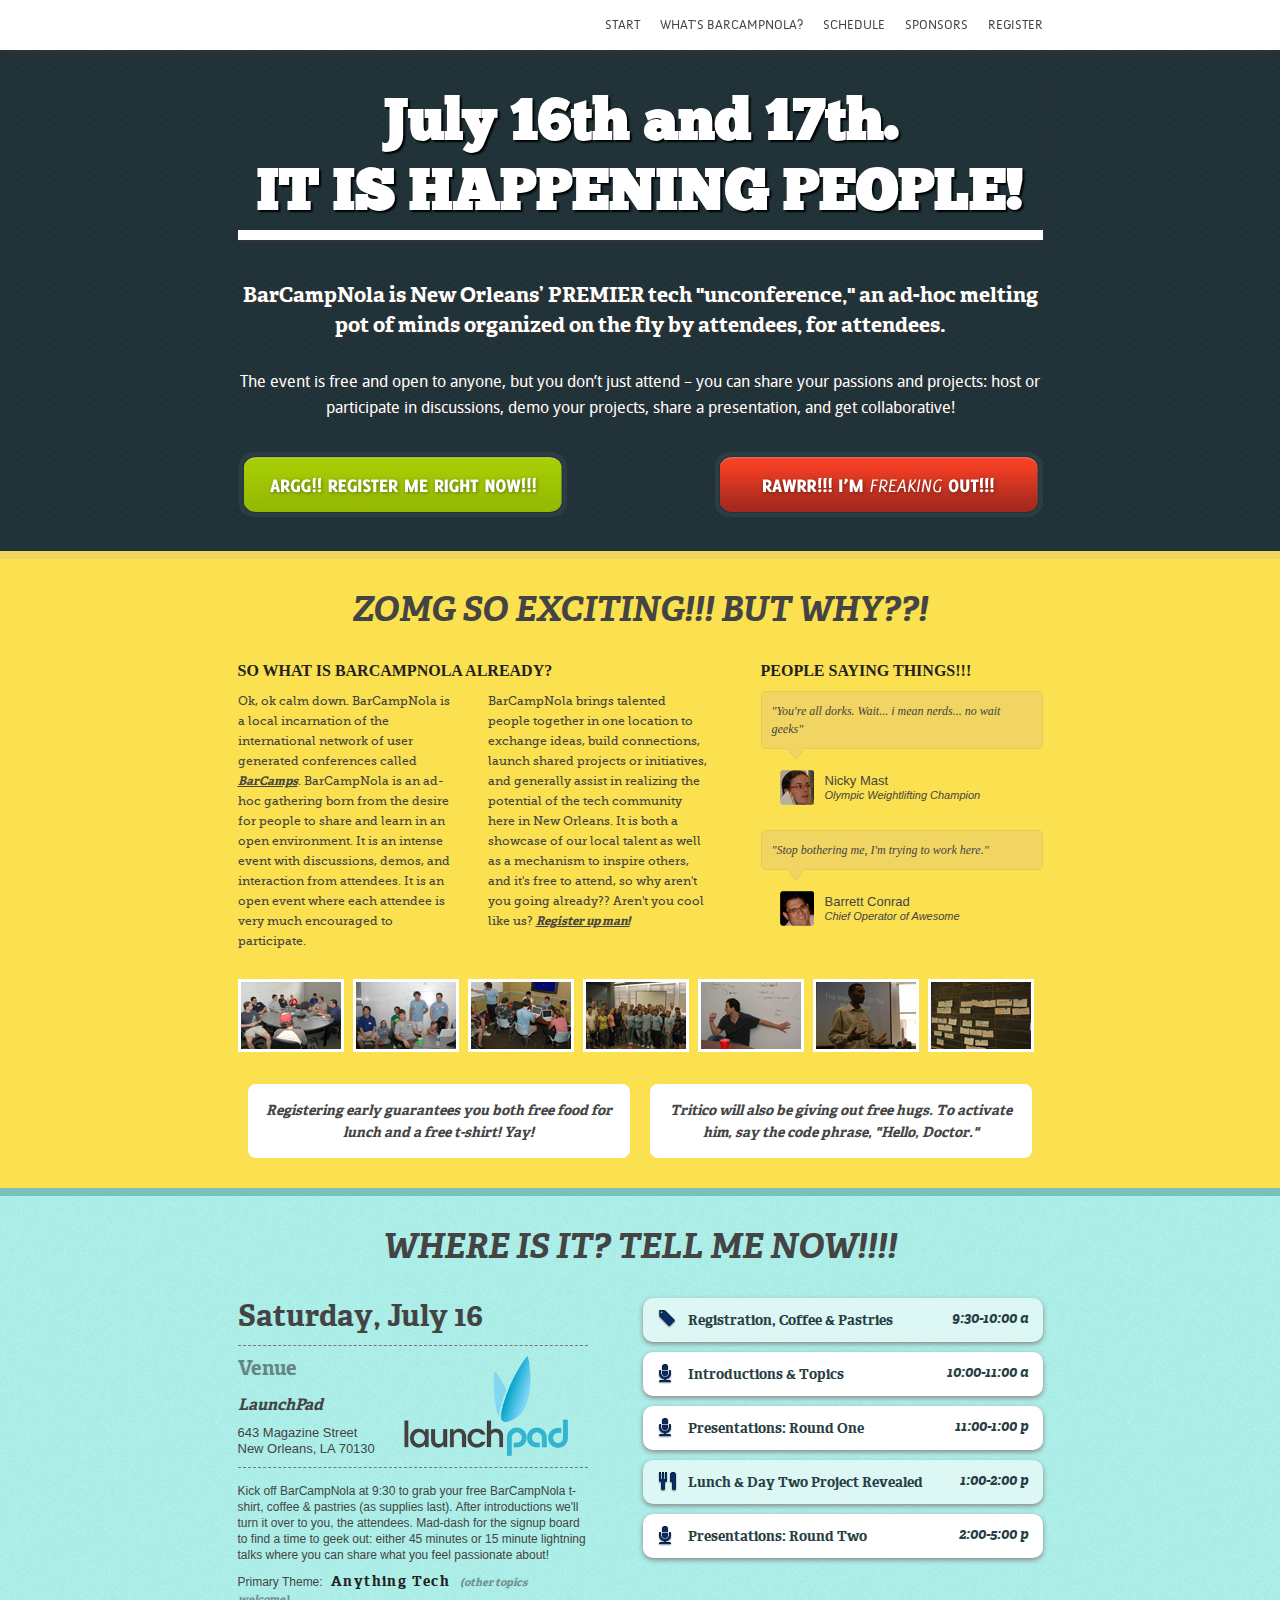
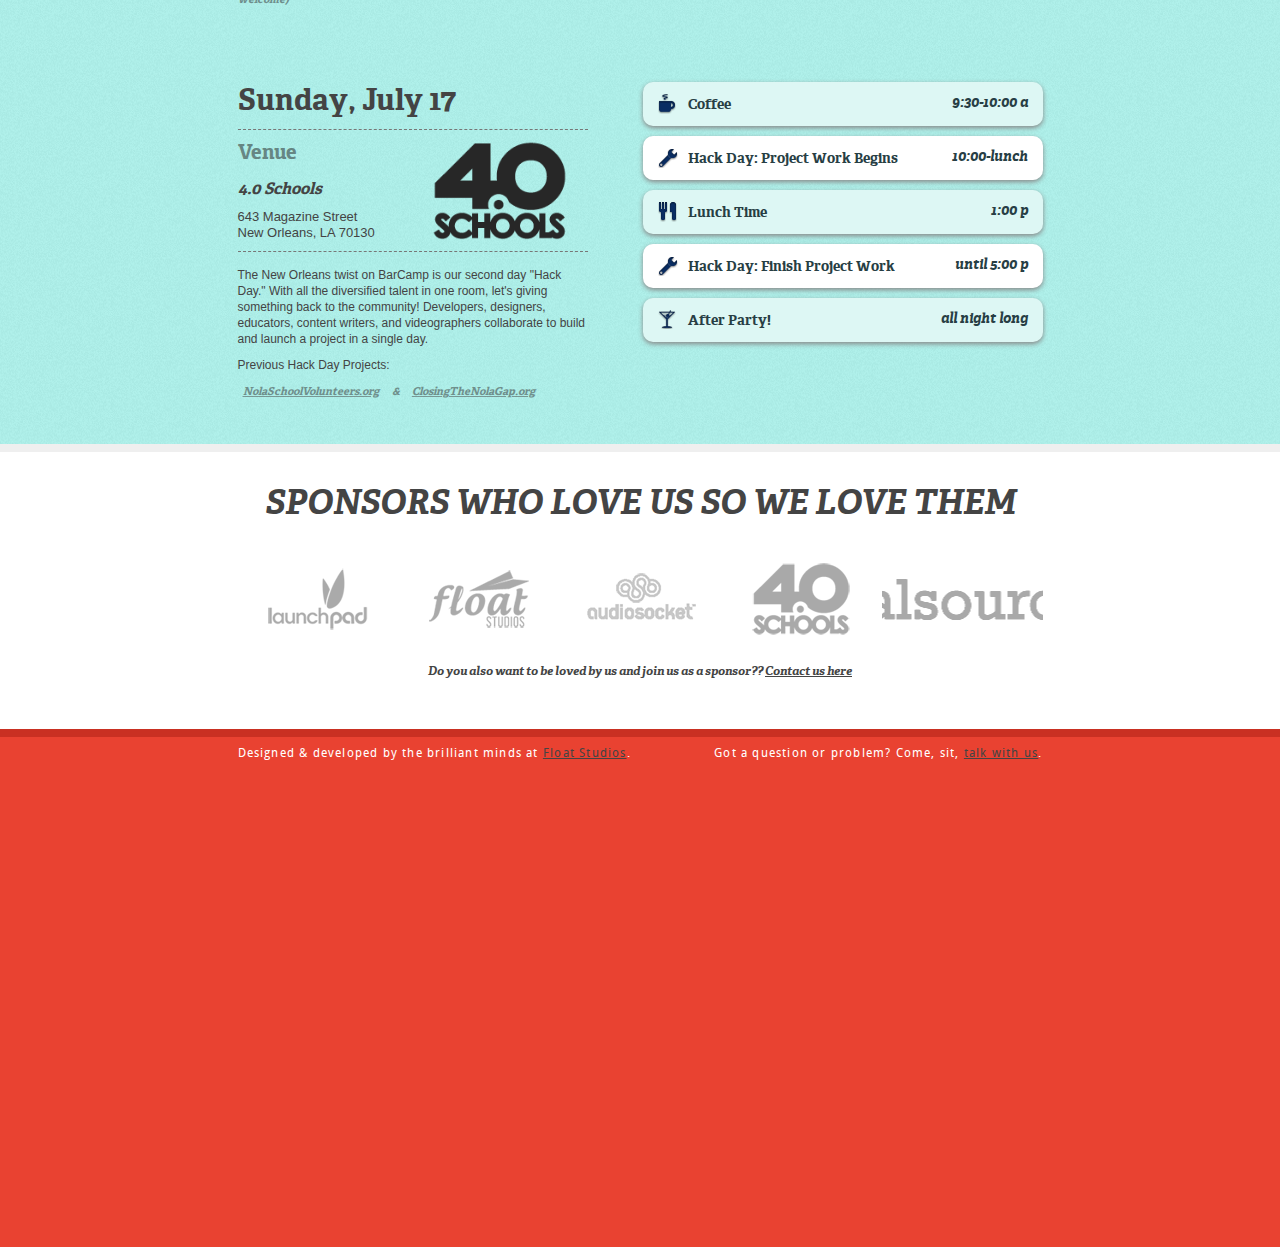
==== commit 35dedf0c: "margin adjustments" ====
--- a/public/index.html
+++ b/public/index.html
@@ -290,7 +290,7 @@
 				<footer>
 					<div class="container clear">
 						<p class="left">Designed & developed by the brilliant minds at <a href="http://squarefour.net">Float Studios</a>.</p>
-						<p class="right">Questions? <a href="mailto:barcampnola@gmail.com">Ask.</a></p> 
+						<p class="right">Got a question or problem? Come, sit, <a href="mailto:barcampnola@gmail.com">talk with us</a>.</p> 
 					</div>
 				</footer>
 			</div>
--- a/public/css/style.css
+++ b/public/css/style.css
@@ -279,7 +279,7 @@
 }
 
 #main section.about .photos {
-	margin:20px 0;
+	margin:28px 0;
 }
 
 #main section.about .photos ul li {
@@ -321,6 +321,10 @@
 
 #main section.schedule .part {
 	margin-bottom:60px;
+}
+
+#main section.schedule .last {
+	margin-bottom:0px;
 }
 
 #main section.schedule .part .info {
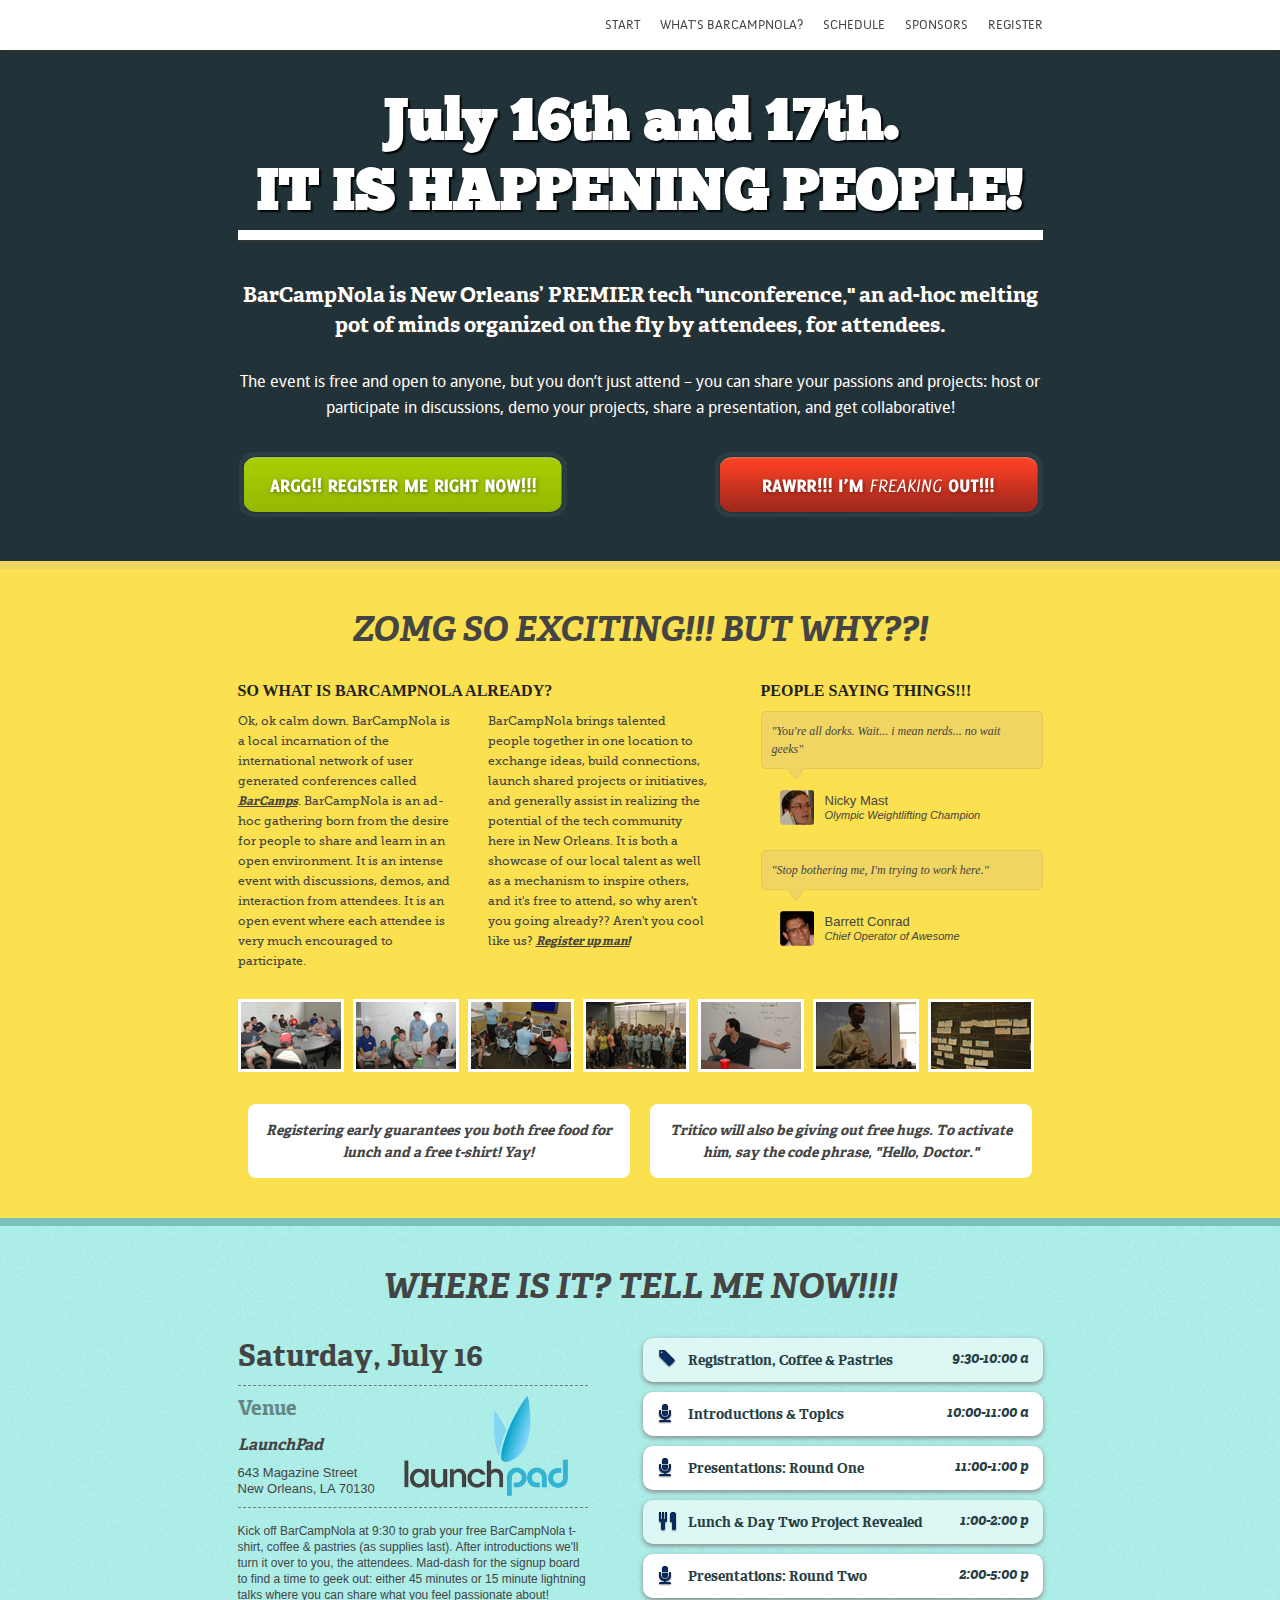
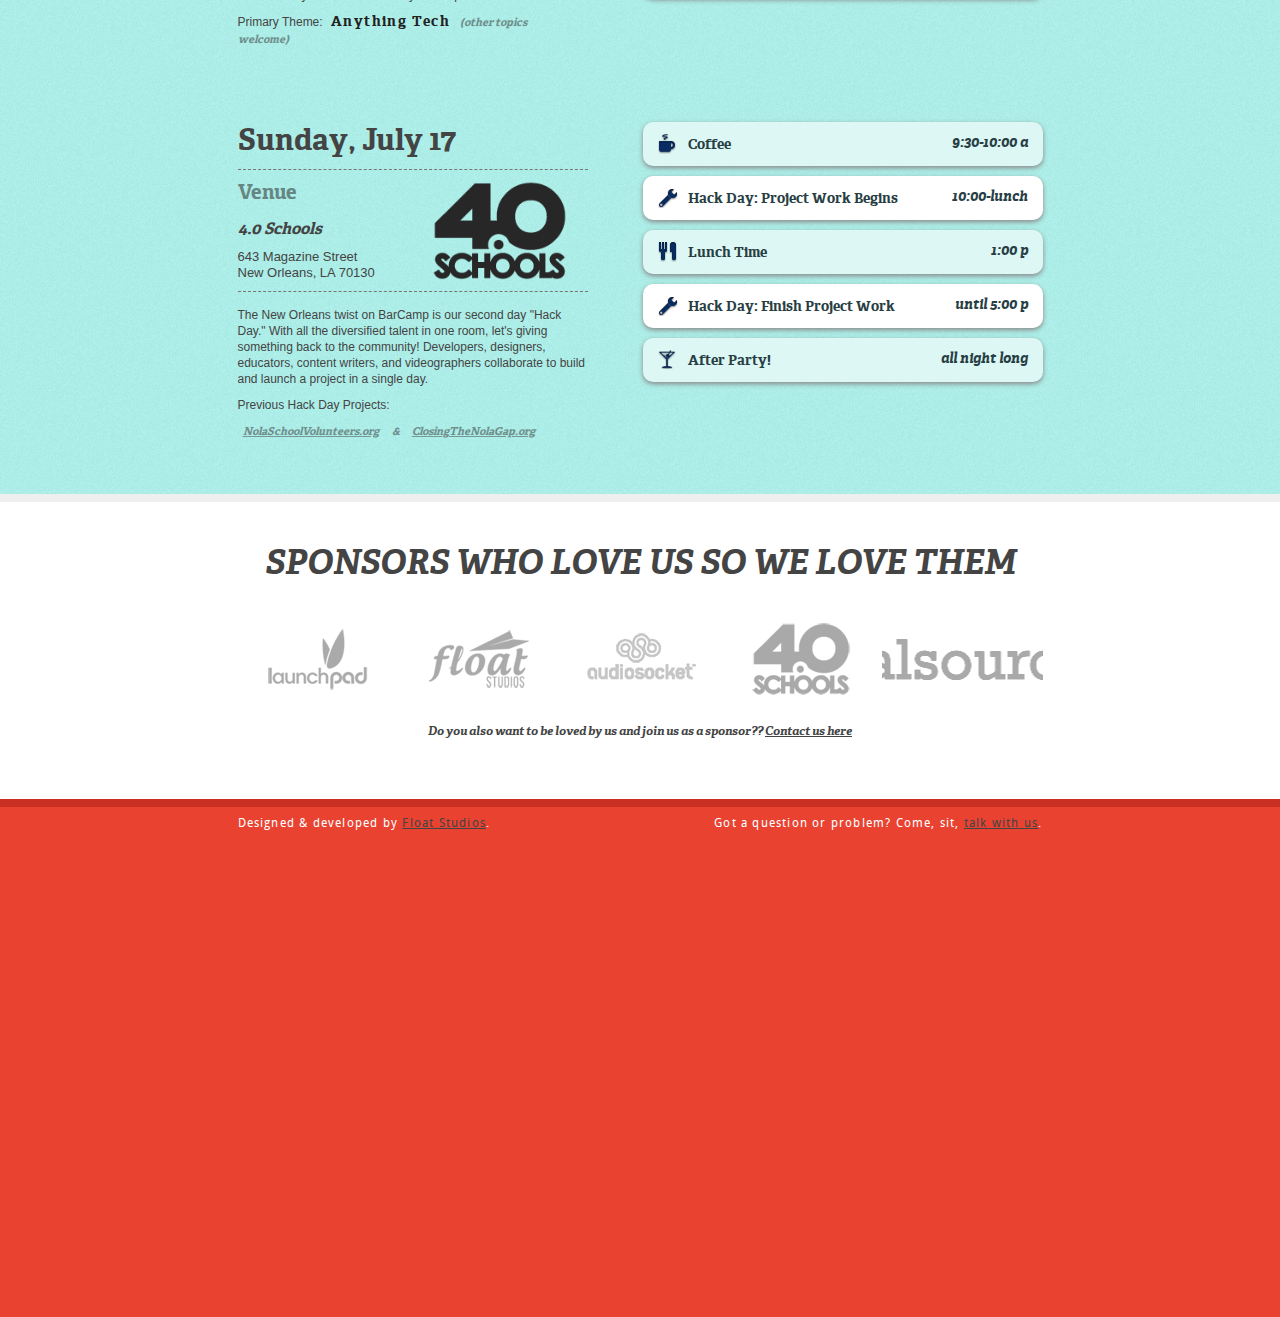
==== commit 8d3849e1: "footer fix" ====
--- a/public/index.html
+++ b/public/index.html
@@ -287,9 +287,9 @@
 					</div> 
 				</section>
 
-				<footer>
+				<footer> 
 					<div class="container clear">
-						<p class="left">Designed & developed by the brilliant minds at <a href="http://squarefour.net">Float Studios</a>.</p>
+						<p class="left">Designed &amp; developed by <a href="http://squarefour.net">Float Studios</a>.</p>
 						<p class="right">Got a question or problem? Come, sit, <a href="mailto:barcampnola@gmail.com">talk with us</a>.</p> 
 					</div>
 				</footer>
--- a/public/css/style.css
+++ b/public/css/style.css
@@ -131,7 +131,7 @@
 }
 
 section {
-	padding:30px 0;
+	padding:40px 0;
 	width:100%;
 }
 
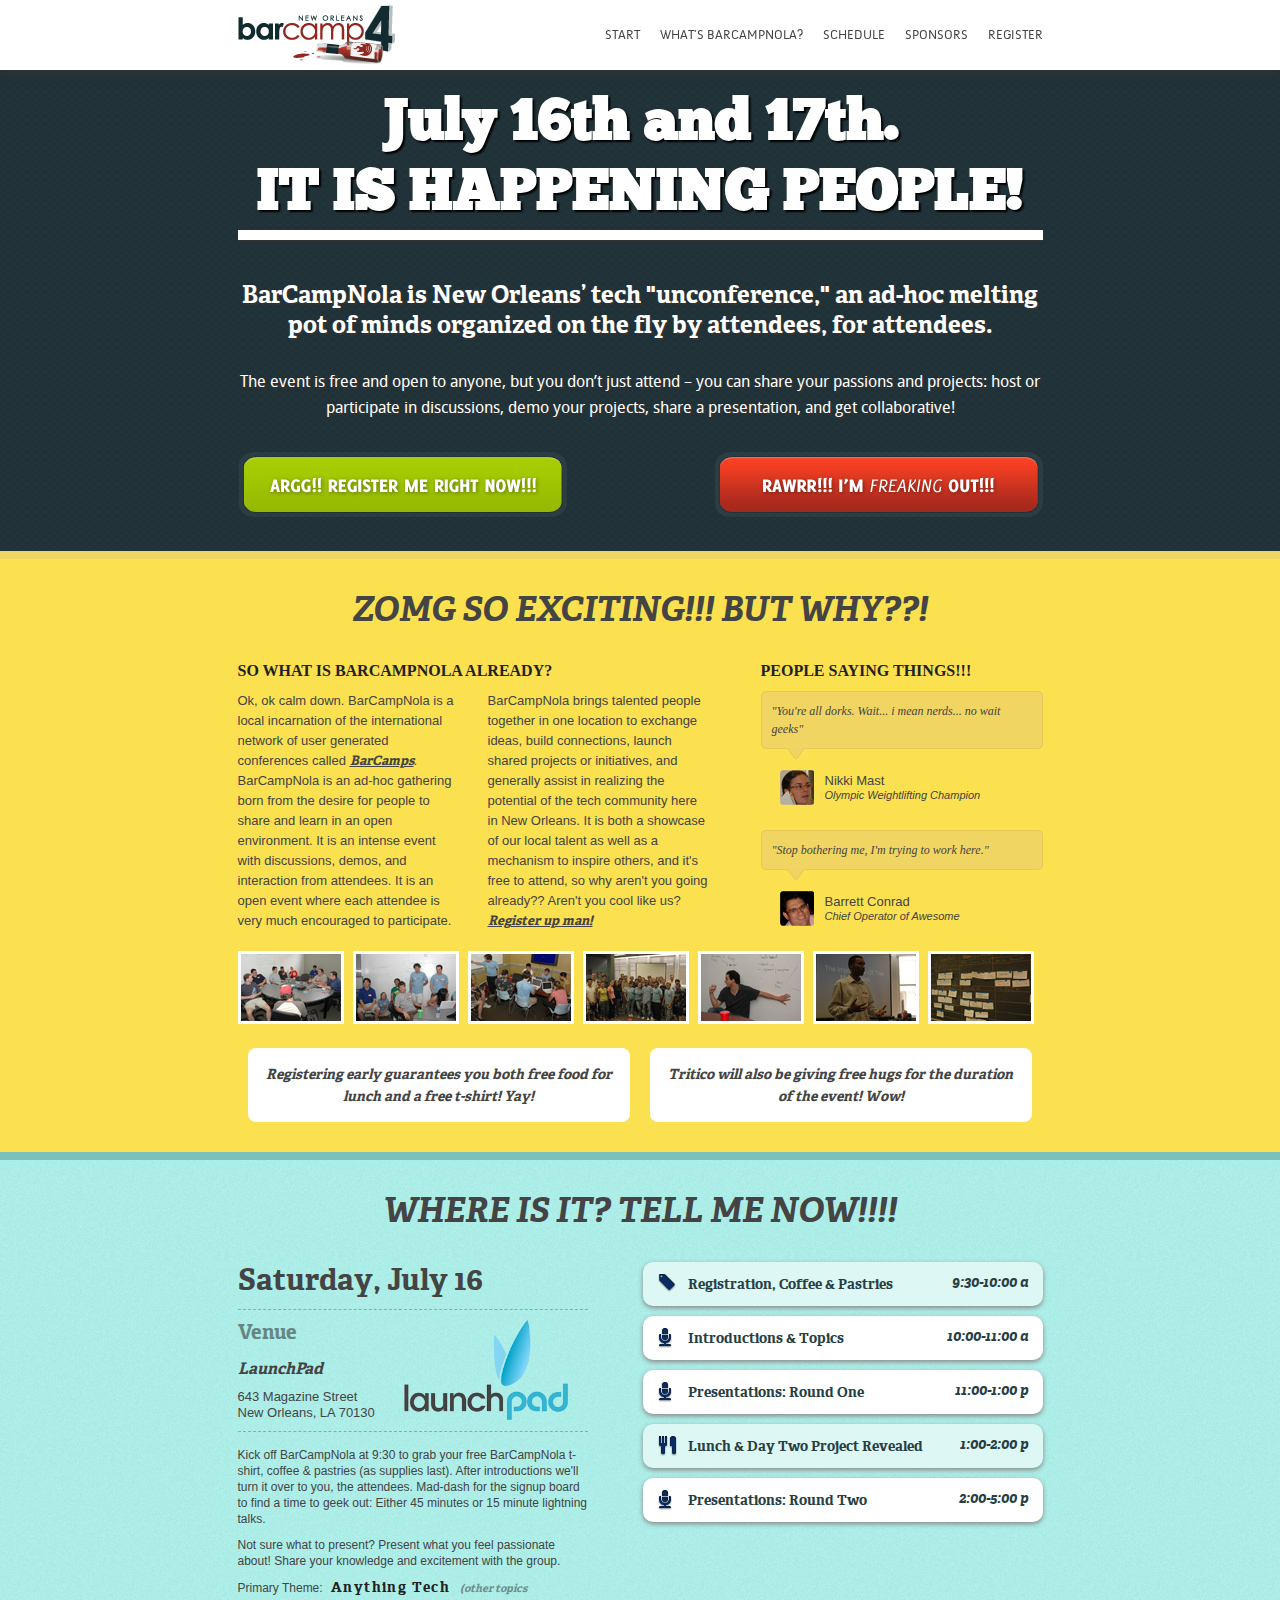
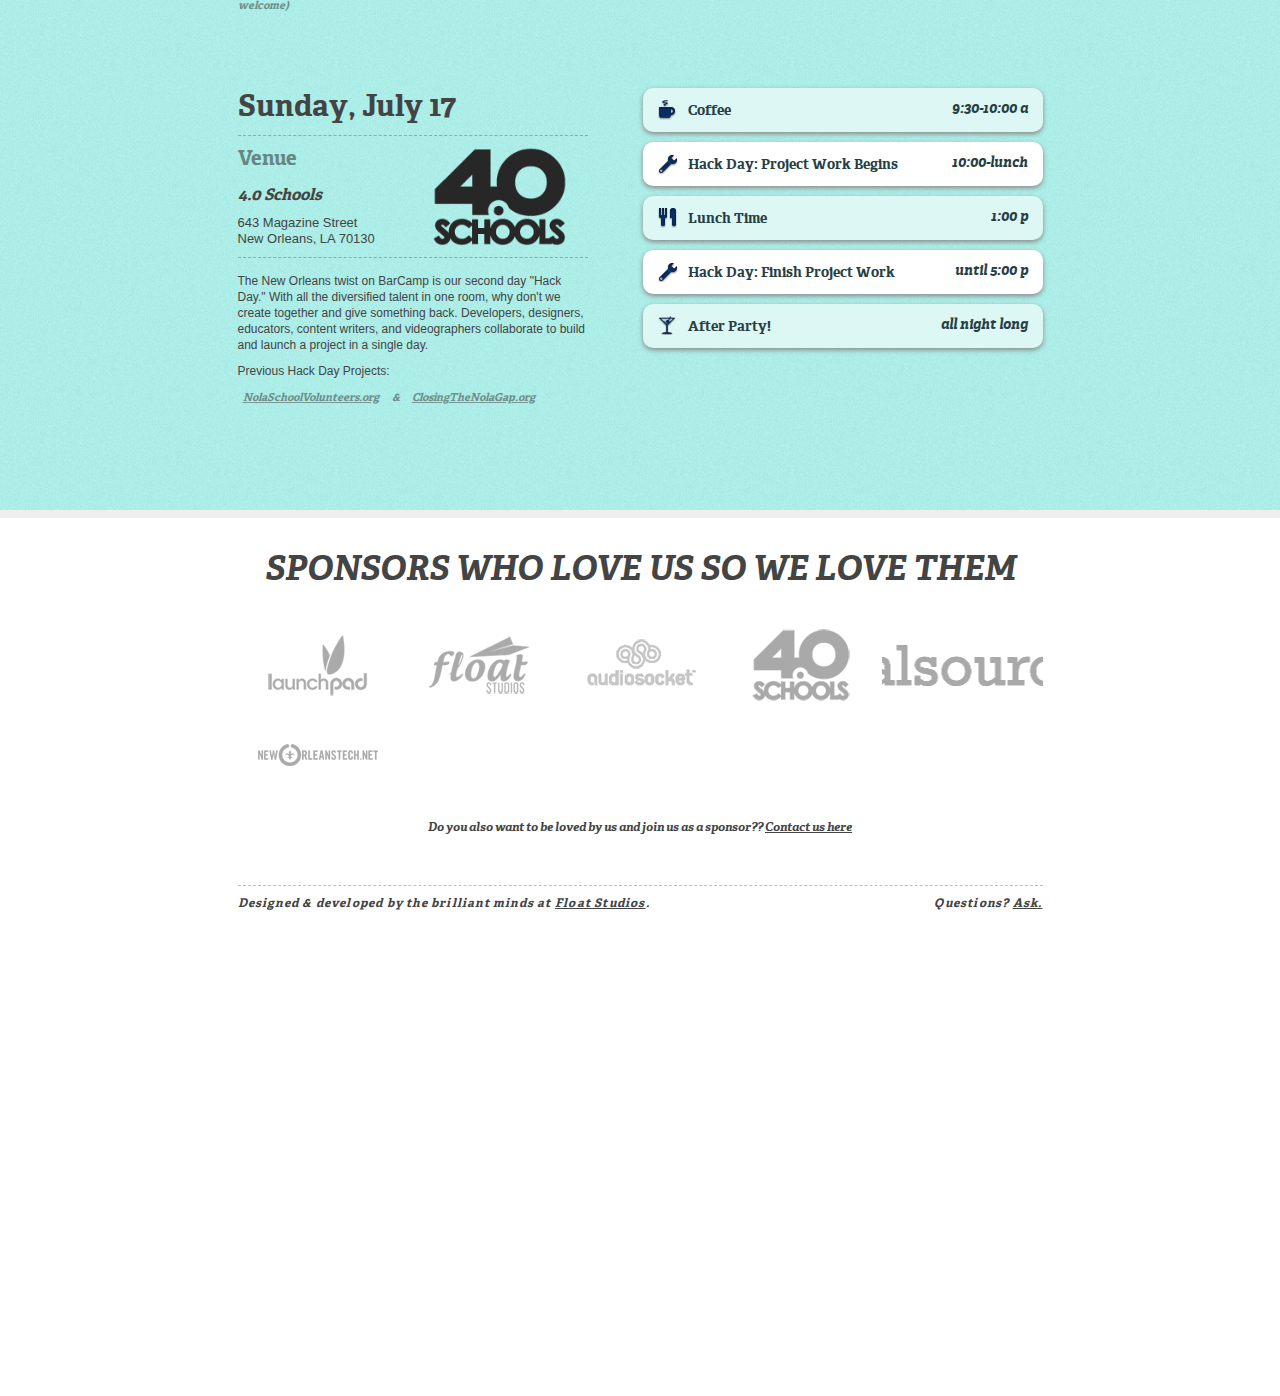
==== commit 90ac1098: "updated sponsor link and fixed topnav css padding" ====
--- a/public/index.html
+++ b/public/index.html
@@ -11,24 +11,14 @@
 	<meta name="description" content="">
 	<meta name="author" content="">
 
+	<meta name="viewport" content="width=device-width, initial-scale=1.0">
 	<link rel="shortcut icon" href="/favicon.ico">
 	<link rel="apple-touch-icon" href="/apple-touch-icon.png">
 
-	<link rel="stylesheet" href="css/frame/frame.css?v=4">
-	<link rel="stylesheet" href="css/style.css?v=4">
-	<!--[if IE 8 ]> <link rel="stylesheet" href="css/ie.css?v=4"> <![endif]-->
-	<script src="js/libs/modernizr-2.0.min.js"></script>
-
-	<script type="text/javascript">
-	  var _gaq = _gaq || [];
-	  _gaq.push(['_setAccount', 'UA-16287120-2']);
-	  _gaq.push(['_trackPageview']);
-	  (function() {
-		var ga = document.createElement('script'); ga.type = 'text/javascript'; ga.async = true;
-		ga.src = ('https:' == document.location.protocol ? 'https://ssl' : 'http://www') + '.google-analytics.com/ga.js';
-		var s = document.getElementsByTagName('script')[0]; s.parentNode.insertBefore(ga, s);
-	  })();
-	</script>
+	<link rel="stylesheet" href="css/frame/frame.css?v=3">
+	<link rel="stylesheet" href="css/style.css?v=3">
+	<script src="js/libs/modernizr-1.7.min.js"></script>
+
 </head>
 
 <body>
@@ -47,15 +37,15 @@
 				</ul>
 			</nav>
 		</header>
-
+		
 		<a name="intro"></a>
-
+		
 		<div id="main" role="main">
 			<section class="intro">
 				<div class="container">
 					<h2>July 16th and 17th. <br />IT IS HAPPENING PEOPLE!</h2>
 					<h4>
-						BarCampNola is New Orleans’ <blink>PREMIER</blink> tech "unconference," an ad-hoc melting pot of minds organized on the fly by attendees, for attendees.
+						BarCampNola is New Orleans’ tech "unconference," an ad-hoc melting pot of minds organized on the fly by attendees, for attendees.
 					</h4>
 					<p>
 						The event is free and open to anyone, but you don’t just attend – you can share your passions and projects: host or participate in discussions, demo your projects, share a presentation, and get collaborative!
@@ -68,124 +58,125 @@
 							<a href="img/barrett_relax.png"><img src="img/rawr_button.png" /></a>
 						</div>
 					</div>
-				</div>
-			</section>
-
-			<a name="about"></a>
-
-			<section class="about">
-				<div class="container">
-					<h3>ZOMG SO EXCITING!!! BUT WHY??!</h3>
-					<div class="divides clear">
-						<div class="left description">
-							<h4>So What Is BarCampNola already?</h4>
-							<div class="paragraphs clear">
-								<p class="left">
-									Ok, ok calm down. BarCampNola is a local incarnation of the international network of user generated conferences called <a href="http://barcamp.org/">BarCamps</a>. BarCampNola is an ad-hoc gathering born from the desire for people to share and learn in an open environment. It is an intense event with discussions, demos, and interaction from attendees. It is an open event where each attendee is very much encouraged to participate. 
-								</p>
-								<p class="left">
-									BarCampNola brings talented people together in one location to exchange ideas, build connections, launch shared projects or initiatives, and generally assist in realizing the potential of the tech community here in New Orleans. It is both a showcase of our local talent as well as a mechanism to inspire others, and it's free to attend, so why aren't you going already?? Aren't you cool like us? <a href="http://barcampnola.eventbrite.com/">Register up man!</a>
-								</p>
-							</div>
-						</div>
-						<div class="right testimonials">
-							<h4>PEOPLE SAYING THINGS!!!</h4>
+				</section>
+				
+				<a name="about"></a>
+				
+				<section class="about">
+					<div class="container">
+						<h3>ZOMG SO EXCITING!!! BUT WHY??!</h3>
+						<div class="divides clear">
+							<div class="left description">
+								<h4>So What Is BarCampNola already?</h4>
+								<div class="paragraphs clear">
+									<p class="left">
+										Ok, ok calm down. BarCampNola is a local incarnation of the international network of user generated conferences called <a href="http://barcamp.org/">BarCamps</a>. BarCampNola is an ad-hoc gathering born from the desire for people to share and learn in an open environment. It is an intense event with discussions, demos, and interaction from attendees. It is an open event where each attendee is very much encouraged to participate. 
+									</p>
+									<p class="left">
+										BarCampNola brings talented people together in one location to exchange ideas, build connections, launch shared projects or initiatives, and generally assist in realizing the potential of the tech community here in New Orleans. It is both a showcase of our local talent as well as a mechanism to inspire others, and it's free to attend, so why aren't you going already?? Aren't you cool like us? <a href="http://barcampnola.eventbrite.com/">Register up man!</a>
+									</p>
+								</div>
+							</div>
+							<div class="right testimonials">
+								<h4>PEOPLE SAYING THINGS!!!</h4>
+								<ul>
+									<li>
+										<div class="text">
+											"You're all dorks. Wait... i mean nerds... no wait geeks"
+											<div class="point"></div>
+										</div>
+										<div class="speaker clear">
+											<div class="avatar left">
+												<img src="img/nikki_avatar.png" />
+											</div>
+											<div class="title left">
+												<span class="name">Nikki Mast</span>
+												<span class="position">Olympic Weightlifting Champion</span>
+											</div>
+										</div>
+									</li>
+									<li class="last">
+										<div class="text">
+											"Stop bothering me, I'm trying to work here."
+											<div class="point"></div>
+										</div>
+										<div class="speaker clear">
+											<div class="avatar left">
+												<img src="img/barrett_avatar.png" />
+											</div>
+											<div class="title left">
+												<span class="name">Barrett Conrad</span>
+												<span class="position">Chief Operator of Awesome</span>
+											</div>
+										</div>
+									</li>
+								</ul>
+							</div>
+						</div>
+						<div class="photos clear">
+							<ul class="clear">
+								<li>
+									<a href="img/photos/photo_1.jpg"><img src="img/photos/photo_1_thumb.jpg" /></a>
+								</li>
+								<li>
+									<a href="img/photos/photo_2.jpg"><img src="img/photos/photo_2_thumb.jpg" /></a>
+								</li>
+								<li>
+									<a href="img/photos/photo_3.jpg"><img src="img/photos/photo_3_thumb.jpg" /></a>
+								</li>
+								<li>
+									<a href="img/photos/photo_4.jpg"><img src="img/photos/photo_4_thumb.jpg" /></a>
+								</li>
+								<li>
+									<a href="img/photos/photo_5.jpg"><img src="img/photos/photo_5_thumb.jpg" /></a>
+								</li>
+								<li>
+									<a href="img/photos/photo_6.jpg"><img src="img/photos/photo_6_thumb.jpg" /></a>
+								</li>
+								<li>
+									<a href="img/photos/photo_7.jpg"><img src="img/photos/photo_7_thumb.jpg" /></a>
+								</li>
+							</ul>
+						</div>
+						<div class="tips clear">
 							<ul>
-								<li>
-									<div class="text">
-										"You're all dorks. Wait... i mean nerds... no wait geeks"
-										<div class="point"></div>
+								<li>Registering early guarantees you both free food for lunch and a free t-shirt! Yay!</li>
+								<li>Tritico will also be giving free hugs for the duration of the event! Wow!</li>
+							</ul>
+						</div>
+					</div>
+				</section>
+				
+				<a name="schedule"></a>
+				
+				<section class="schedule">
+					<div class="container">
+						<h3>WHERE IS IT? TELL ME NOW!!!!</h3>
+						<div class="part clear">
+							<div class="info left">
+								<div class="date clear">
+									<p>Saturday, July 16</p>
+								</div>
+								<div class="location clear">
+									<div class="address left">
+										<h5>Venue</h5>
+										<h6>LaunchPad</h6>
+										
+										<p>643 Magazine Street</p>
+										<p>New Orleans, LA 70130</p>
 									</div>
-									<div class="speaker clear">
-										<div class="avatar left">
-											<img src="img/nikki_avatar.png" />
-										</div>
-										<div class="title left">
-											<span class="name">Nicky Mast</span>
-											<span class="position">Olympic Weightlifting Champion</span>
-										</div>
-									</div>
-								</li>
-								<li class="last">
-									<div class="text">
-										"Stop bothering me, I'm trying to work here."
-										<div class="point"></div>
-									</div>
-									<div class="speaker clear">
-										<div class="avatar left">
-											<img src="img/barrett_avatar.png" />
-										</div>
-										<div class="title left">
-											<span class="name">Barrett Conrad</span>
-											<span class="position">Chief Operator of Awesome</span>
-										</div>
-									</div>
-								</li>
-							</ul>
-						</div>
-					</div>
-					<div class="photos clear">
-						<ul class="clear">
-							<li>
-								<a href="img/photos/photo_1.jpg"><img src="img/photos/photo_1_thumb.jpg" /></a>
-							</li>
-							<li>
-								<a href="img/photos/photo_2.jpg"><img src="img/photos/photo_2_thumb.jpg" /></a>
-							</li>
-							<li>
-								<a href="img/photos/photo_3.jpg"><img src="img/photos/photo_3_thumb.jpg" /></a>
-							</li>
-							<li>
-								<a href="img/photos/photo_4.jpg"><img src="img/photos/photo_4_thumb.jpg" /></a>
-							</li>
-							<li>
-								<a href="img/photos/photo_5.jpg"><img src="img/photos/photo_5_thumb.jpg" /></a>
-							</li>
-							<li>
-								<a href="img/photos/photo_6.jpg"><img src="img/photos/photo_6_thumb.jpg" /></a>
-							</li>
-							<li>
-								<a href="img/photos/photo_7.jpg"><img src="img/photos/photo_7_thumb.jpg" /></a>
-							</li>
-						</ul>
-					</div>
-					<div class="tips clear">
-						<ul>
-							<li>Registering early guarantees you both free food for lunch and a free t-shirt! Yay!</li>
-							<li>Tritico will also be giving out free hugs. To activate him, say the code phrase, "Hello, Doctor."</li>
-						</ul>
-					</div>
-				</div>
-			</section>
-
-			<a name="schedule"></a>
-
-			<section class="schedule">
-				<div class="container">
-					<h3>WHERE IS IT? TELL ME NOW!!!!</h3>
-					<div class="part clear">
-						<div class="info left">
-							<div class="date clear">
-								<p>Saturday, July 16</p>
-							</div>
-							<div class="location clear">
-								<div class="address left">
-									<h5>Venue</h5>
-									<h6>LaunchPad</h6>
-
-									<p>643 Magazine Street</p>
-									<p>New Orleans, LA 70130</p>
-								</div>
-								<img class="right" src="img/lp_logo.png" />
-							</div>																	
-							<div class="description clear">
-								<p>
-									Kick off BarCampNola at 9:30 to grab your free BarCampNola t-shirt, coffee & pastries (as supplies last). After introductions we'll turn it over to you, the attendees. Mad-dash for the signup board to find a time to geek out: either 45 minutes or 15 minute lightning talks where you can share what you feel passionate about! 
+									<img class="right" src="img/lp_logo.png" />
+								</div>																	
+								<div class="description clear">
+									<p>
+										Kick off BarCampNola at 9:30 to grab your free BarCampNola t-shirt, coffee & pastries (as supplies last). After introductions we'll turn it over to you, the attendees. Mad-dash for the signup board to find a time to geek out: Either 45 minutes or 15 minute lightning talks.									</p>
+									<p>
+										Not sure what to present? Present what you feel passionate about! Share your knowledge and excitement with the group.
 									</p>	 	
 									<p>
 										Primary Theme: <span>Anything Tech <span class="ital">(other topics welcome)</span></span>
 									</p>
-
+									
 								</div>
 							</div>
 							<div class="listing right">
@@ -213,7 +204,7 @@
 								</ul>
 							</div>
 						</div>
-						<div class="part last clear">
+						<div class="part clear">
 							<div class="info clear left">
 								<div class="date">
 									<p>Sunday, July 17</p>
@@ -221,7 +212,8 @@
 								<div class="location clear">
 									<div class="address left">
 										<h5>Venue</h5>
-										<h6>4.0 Schools</h6>										
+										<h6>4.0 Schools</h6>
+										
 										<p>643 Magazine Street</p>
 										<p>New Orleans, LA 70130</p>
 									</div>
@@ -229,7 +221,7 @@
 								</div>
 								<div class="description clear">
 									<p>
-										The New Orleans twist on BarCamp is our second day "Hack Day." With all the diversified talent in one room, let's giving something back to the community!  Developers, designers, educators, content writers, and videographers collaborate to build and launch a project in a single day.
+										The New Orleans twist on BarCamp is our second day "Hack Day." With all the diversified talent in one room, why don't we create together and give something back. Developers, designers, educators, content writers, and videographers collaborate to build and launch a project in a single day.
 									</p>
 									<p>
 										Previous Hack Day Projects: 
@@ -268,38 +260,40 @@
 						</div>
 					</div>
 				</section>
-
+				
 				<a name="sponsors"></a>
-
+				
 				<section class="sponsors">
 					<div class="container">
 						<h3>Sponsors who love us so we love them</h3>
 						<ul class="clear">
 							<li class="launchpad"><h5><a href="http://www.launchpadnola.com">Launchpad Co-working</a></h5></li>
 							<li class="float"><h5><a href="http://www.squarefour.net">Float Studios</a></h5></li>
-							<li class="audiosocket"><h5><a href="http://www.audiosocket.com">Audiosocket</a></h5></li>
+							<li class="audiosocket"><h5><a href="http://www.launchpadnola.com">Audiosocket</a></h5></li>
 							<li class="fourpointoh"><h5><a href="http://www.4pt0.org">4.0 Schools</a></h5></li>
 							<li class="localsource"><h5><a href="http://localsource.it/">Local Source-it</a></h5></li>
+							<li class="nolatech"><h5><a href="http://neworleanstech.net/">NOLA Tech</a></h5></li>
 						</ul>
 						<p>
 							Do you also want to be loved by us and join us as a sponsor??  <a href="mailto:barcampnola@gmail.com">Contact us here</a>
 						</p>
-					</div> 
+					</div>
 				</section>
-
-				<footer> 
-					<div class="container clear">
-						<p class="left">Designed &amp; developed by <a href="http://squarefour.net">Float Studios</a>.</p>
-						<p class="right">Got a question or problem? Come, sit, <a href="mailto:barcampnola@gmail.com">talk with us</a>.</p> 
-					</div>
+				
+				<footer class="container clear">
+					<p class="left">Designed & developed by the brilliant minds at <a href="http://squarefour.net">Float Studios</a>.</p>
+					<p class="right">Questions? <a href="mailto:barcampnola@gmail.com">Ask.</a></p> 
 				</footer>
 			</div>
 		</div>
 		<script src='js/libs/jquery-1.5.1.min.js'></script>
 
 
+		<!-- scripts concatenated and minified via ant build script-->
 		<script src="js/plugins.js"></script>
 		<script src="js/script.js"></script>
+		<!-- end scripts-->
+
 
 		<!--[if lt IE 7 ]>
 		<script src="js/libs/dd_belatedpng.js"></script>
@@ -307,4 +301,4 @@
 		<![endif]-->
 
 	</body>
-	</html>
+</html>--- a/public/css/style.css
+++ b/public/css/style.css
@@ -105,17 +105,17 @@
 }
 
 header nav {
-	height:50px;
-	line-height:50px;
+	height:70px;
+	line-height:70px;
 }
 
 header nav h1 {
 	font-family:AdelleBasicBold;
 	font-size:24px;
 	text-indent: -9999px;
-	background: url(../img/bc4.png) no-repeat center center;
-	width: 206px;
-	height: 40px;
+	background: url(../img/bc4_60px.png) no-repeat center center;
+	width: 157px;
+	height: 60px;
 	padding: 5px 0px;
 }
 
@@ -131,8 +131,7 @@
 }
 
 section {
-	padding:40px 0;
-	width:100%;
+	padding:30px 0;
 }
 
 section h3 {
@@ -151,10 +150,6 @@
 	margin-bottom:10px;
 }
 
-#main {
-	width:100%;
-}
-
 #main section.intro {
 	background:#203439 url(../img/intro_background.png);
 	color:#fff;
@@ -176,7 +171,7 @@
 
 #main section.intro h4 {
 	font-family:AdelleBasicBold;
-	font-size:21px;
+	font-size:24px;
 	line-height: 30px;
 	text-align:center;
 	text-shadow: 2px 2px 1px #333;
@@ -211,8 +206,6 @@
 	width:220px;
 	padding-right:30px;
 	line-height:20px;
-	font-size:12px;
-	font-family:MuseoSlab500;
 }
 
 #main section.about .divides .paragraphs a {
@@ -279,7 +272,7 @@
 }
 
 #main section.about .photos {
-	margin:28px 0;
+	margin:20px 0;
 }
 
 #main section.about .photos ul li {
@@ -323,17 +316,13 @@
 	margin-bottom:60px;
 }
 
-#main section.schedule .last {
-	margin-bottom:0px;
-}
-
 #main section.schedule .part .info {
 	width:350px;
 }
 
 #main section.schedule .part .info .date {
 	padding-bottom:10px;
-	border-bottom: 1px dashed #777;
+	border-bottom: 1px dashed rgba(0, 0, 0, .25);
 }
 
 
@@ -345,7 +334,7 @@
 
 #main section.schedule .part .info .location {
 	padding: 10px 0px;
-	border-bottom: 1px dashed #777;
+	border-bottom: 1px dashed rgba(0, 0, 0, .25);
 }
 
 #main section.schedule .part .info .location .address h5 {
@@ -476,6 +465,7 @@
 #main section.sponsors ul li.audiosocket { background:url(../img/audiosocket_logo_footer.png) no-repeat center center; }
 #main section.sponsors ul li.fourpointoh { background:url(../img/4pt0_logo_footer.png) no-repeat center center; }
 #main section.sponsors ul li.localsource { background:url(../img/lsi_logo.png) no-repeat center center; }
+#main section.sponsors ul li.nolatech { background:url(../img/NOLA-Tech-Logo.png) no-repeat center center; }
 
 #main section.sponsors p {
 	text-align:center;
@@ -487,15 +477,14 @@
 /* footer */
 
 footer {
-	background:#e94231;
 	padding: 10px 0px 100px;
 	min-height: 400px;
-	color:#fff;
-	border-top: 8px solid #c93022;
+	border-top: 1px dashed rgba(0,0,0,.25);
 }
 
 footer p {
-	font-family: DroidSansRegular;
+	font-family: AdelleBasicBold;
+	font-style: italic;
 	font-size: 12px;
 	letter-spacing: .1em;
 }
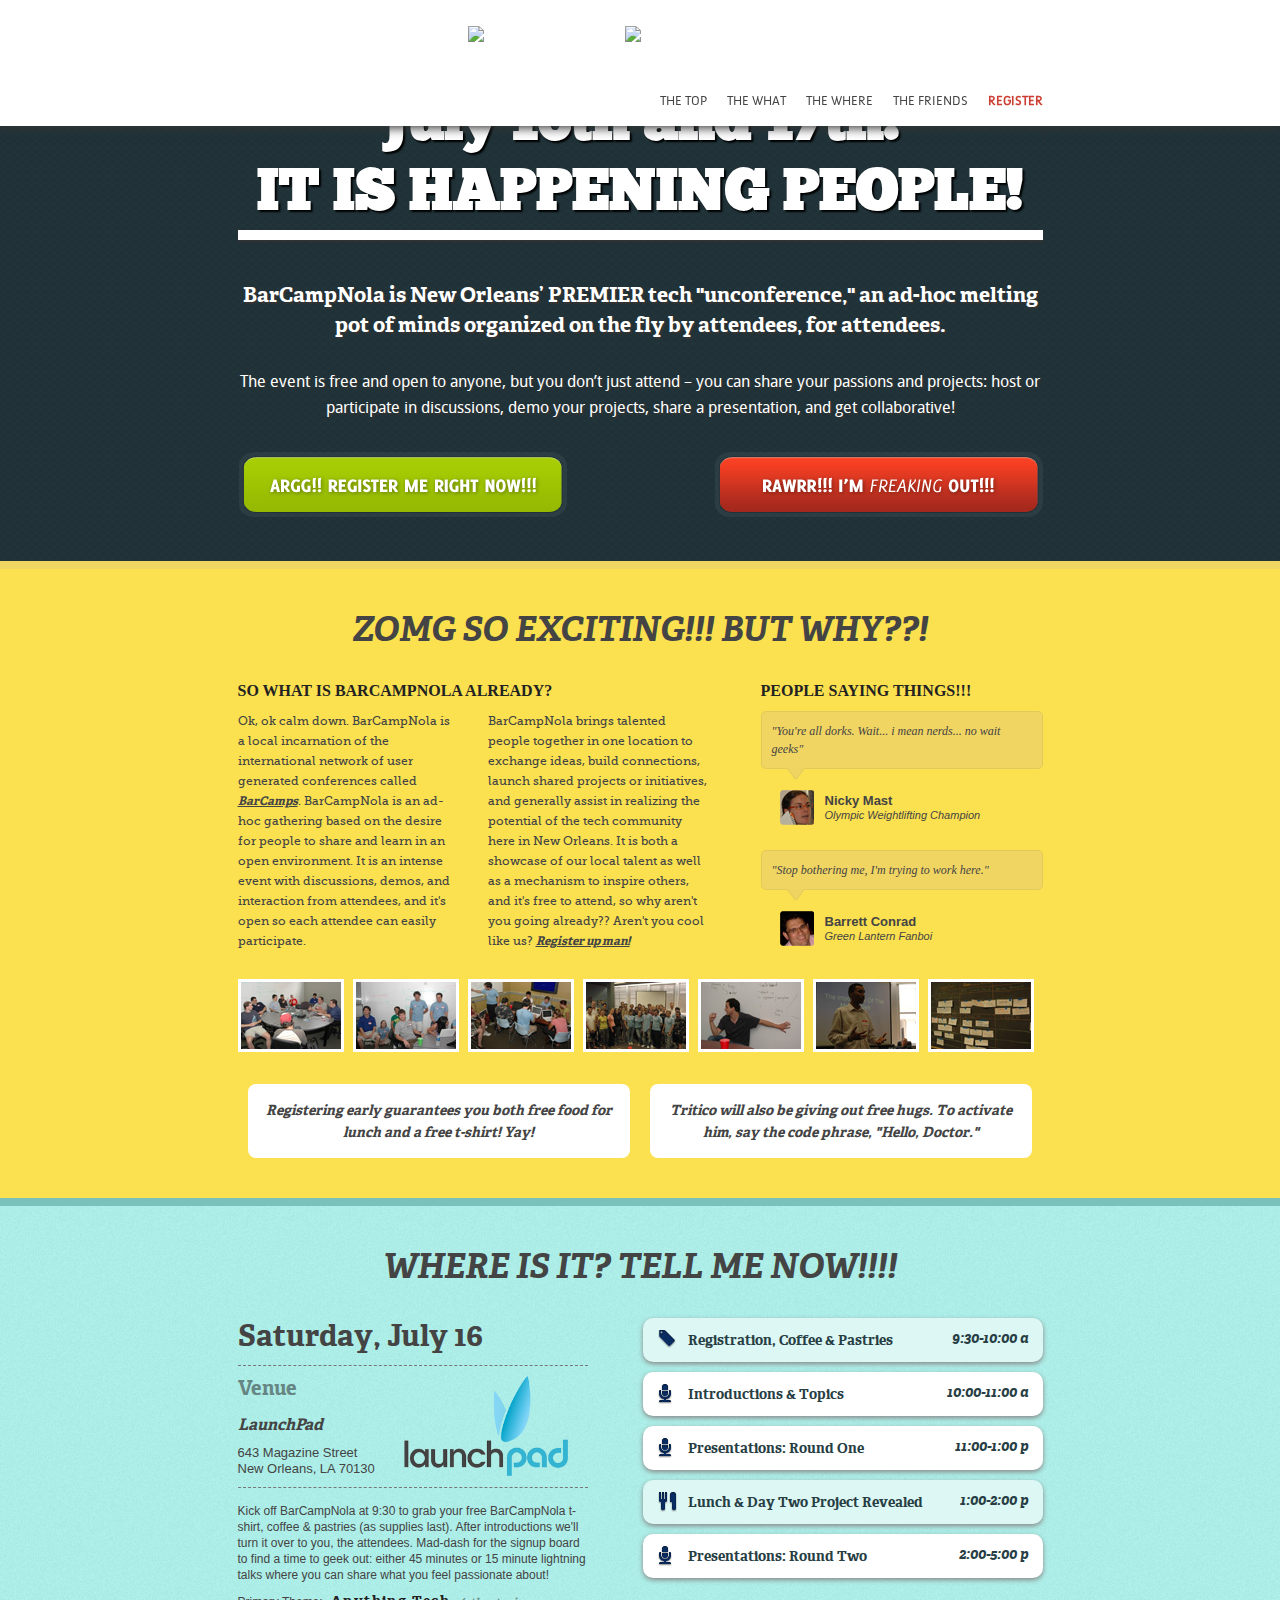
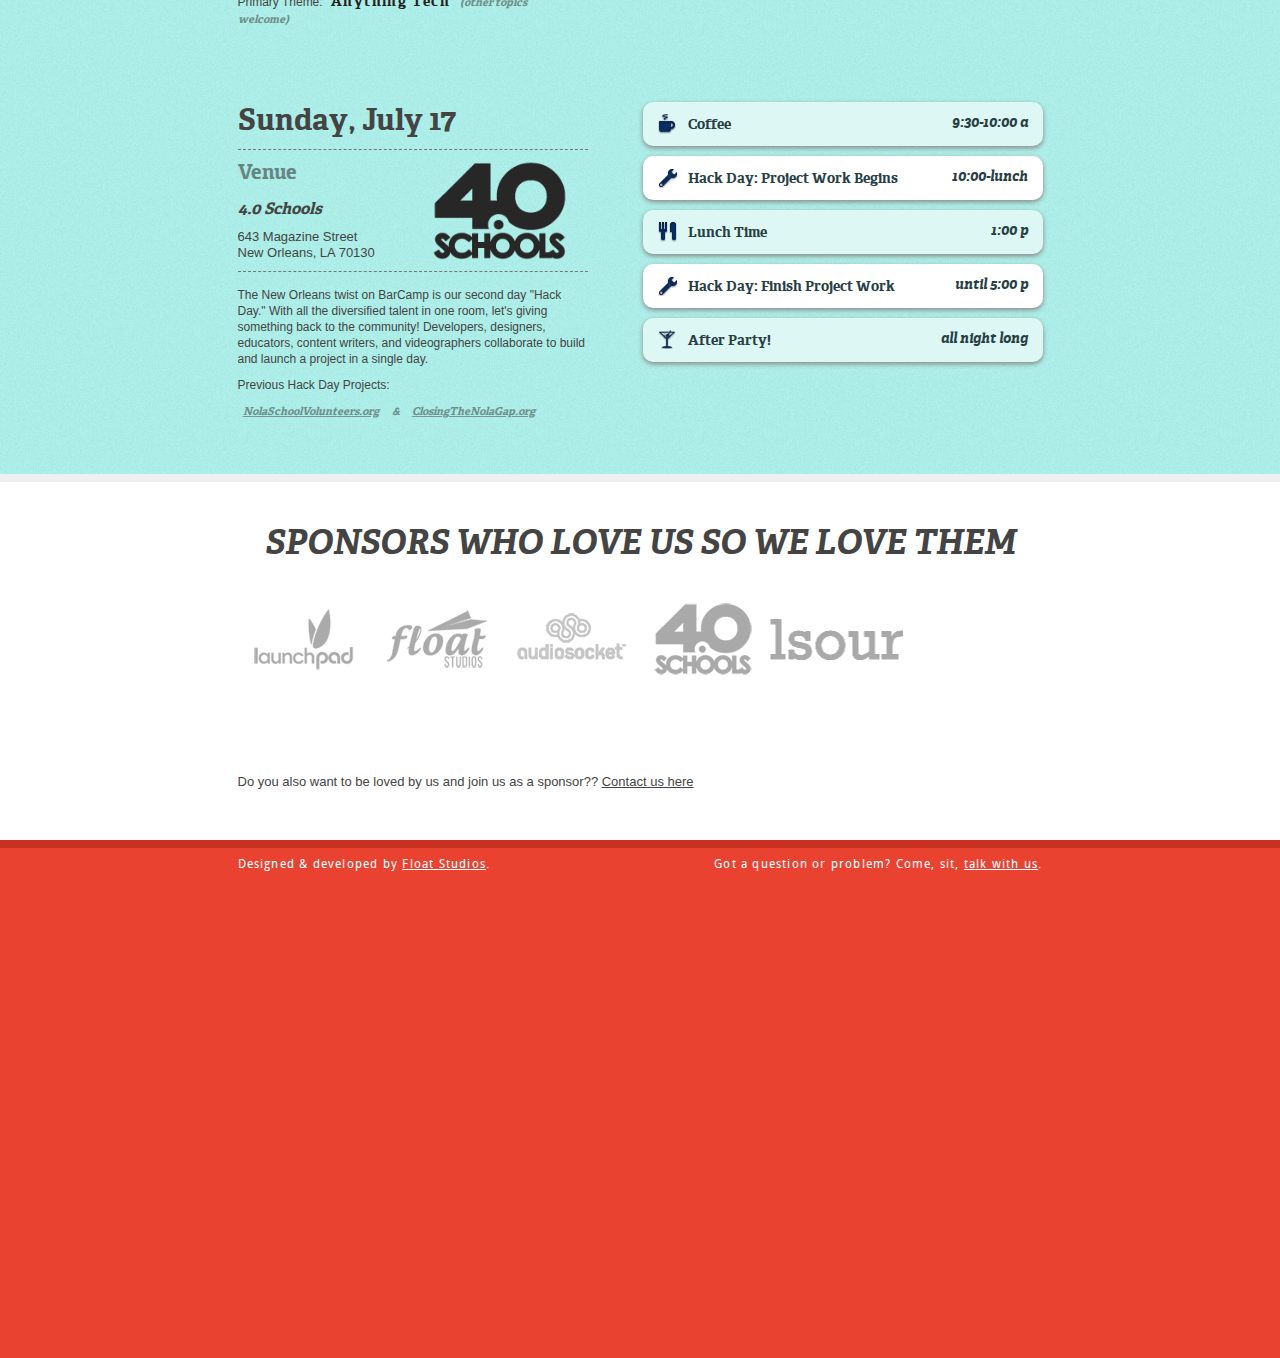
==== commit e88dc331: "added new sponsor and merged" ====
--- a/public/index.html
+++ b/public/index.html
@@ -11,14 +11,24 @@
 	<meta name="description" content="">
 	<meta name="author" content="">
 
-	<meta name="viewport" content="width=device-width, initial-scale=1.0">
 	<link rel="shortcut icon" href="/favicon.ico">
 	<link rel="apple-touch-icon" href="/apple-touch-icon.png">
 
-	<link rel="stylesheet" href="css/frame/frame.css?v=3">
-	<link rel="stylesheet" href="css/style.css?v=3">
-	<script src="js/libs/modernizr-1.7.min.js"></script>
-
+	<link rel="stylesheet" href="css/frame/frame.css?v=6">
+	<link rel="stylesheet" href="css/style.css?v=6">
+	<!--[if IE 8 ]> <link rel="stylesheet" href="css/ie.css?v=6"> <![endif]-->
+	<script src="js/libs/modernizr-2.0.min.js"></script>
+
+	<script type="text/javascript">
+	  var _gaq = _gaq || [];
+	  _gaq.push(['_setAccount', 'UA-16287120-2']);
+	  _gaq.push(['_trackPageview']);
+	  (function() {
+		var ga = document.createElement('script'); ga.type = 'text/javascript'; ga.async = true;
+		ga.src = ('https:' == document.location.protocol ? 'https://ssl' : 'http://www') + '.google-analytics.com/ga.js';
+		var s = document.getElementsByTagName('script')[0]; s.parentNode.insertBefore(ga, s);
+	  })();
+	</script>
 </head>
 
 <body>
@@ -27,156 +37,158 @@
 		<header class="clear">
 			<nav class="container clear">
 				<h1 class="left">BarCampNola</h1>
-
-				<ul class="right">
-					<li><a href="#intro">Start</a></li>
-					<li><a href="#about">What's BarCampNola?</a></li>
-					<li><a href="#schedule">Schedule</a></li>
-					<li><a href="#sponsors">Sponsors</a></li>
-					<li><a href="http://barcampnola.eventbrite.com/">Register</a></li>
+				<ul class="icons left">
+					<li><a href="https://twitter.com/#!/barcampnola"><img src="img/icon_twitter.png" /></a></li>	
+					<li><a href="https://github.com/tritico/BarCampNolaSite"><img src="img/icon_github.png" /></a></li>	
+				</ul>
+				<ul class="links right">
+					<li><a href="#intro">The Top</a></li>
+					<li><a href="#about">The What</a></li>
+					<li><a href="#schedule">The Where</a></li>
+					<li><a href="#sponsors">The Friends</a></li>
+					<li class="highlight"><a href="http://barcampnola.eventbrite.com/">Register</a></li>
 				</ul>
 			</nav>
 		</header>
-		
+
 		<a name="intro"></a>
-		
+
 		<div id="main" role="main">
 			<section class="intro">
 				<div class="container">
 					<h2>July 16th and 17th. <br />IT IS HAPPENING PEOPLE!</h2>
 					<h4>
-						BarCampNola is New Orleans’ tech "unconference," an ad-hoc melting pot of minds organized on the fly by attendees, for attendees.
+						BarCampNola is New Orleans’ <blink>PREMIER</blink> tech "unconference," an ad-hoc melting pot of minds organized on the fly by attendees, for attendees.
 					</h4>
 					<p>
 						The event is free and open to anyone, but you don’t just attend – you can share your passions and projects: host or participate in discussions, demo your projects, share a presentation, and get collaborative!
 					</p>
 					<div class="buttons clear">
 						<div class="button green left">
-							<a href="http://barcampnola.eventbrite.com/"><img src="img/go_button.png" /></a>
+							<a href="http://barcampnola.eventbrite.com/"><img src="img/go_button.png" alt="ARGG LET ME REGISTER" /></a>
 						</div>
 						<div class="button red right">
-							<a href="img/barrett_relax.png"><img src="img/rawr_button.png" /></a>
-						</div>
-					</div>
-				</section>
-				
-				<a name="about"></a>
-				
-				<section class="about">
-					<div class="container">
-						<h3>ZOMG SO EXCITING!!! BUT WHY??!</h3>
-						<div class="divides clear">
-							<div class="left description">
-								<h4>So What Is BarCampNola already?</h4>
-								<div class="paragraphs clear">
-									<p class="left">
-										Ok, ok calm down. BarCampNola is a local incarnation of the international network of user generated conferences called <a href="http://barcamp.org/">BarCamps</a>. BarCampNola is an ad-hoc gathering born from the desire for people to share and learn in an open environment. It is an intense event with discussions, demos, and interaction from attendees. It is an open event where each attendee is very much encouraged to participate. 
-									</p>
-									<p class="left">
-										BarCampNola brings talented people together in one location to exchange ideas, build connections, launch shared projects or initiatives, and generally assist in realizing the potential of the tech community here in New Orleans. It is both a showcase of our local talent as well as a mechanism to inspire others, and it's free to attend, so why aren't you going already?? Aren't you cool like us? <a href="http://barcampnola.eventbrite.com/">Register up man!</a>
-									</p>
-								</div>
-							</div>
-							<div class="right testimonials">
-								<h4>PEOPLE SAYING THINGS!!!</h4>
-								<ul>
-									<li>
-										<div class="text">
-											"You're all dorks. Wait... i mean nerds... no wait geeks"
-											<div class="point"></div>
+							<a href="img/barrett_relax.png"><img src="img/rawr_button.png" alt="RAWR I'M FREAKING OUT" /></a>
+						</div>
+					</div>
+				</div>
+			</section>
+
+			<a name="about"></a>
+
+			<section class="about">
+				<div class="container">
+					<h3>ZOMG SO EXCITING!!! BUT WHY??!</h3>
+					<div class="divides clear">
+						<div class="left description">
+							<h4>So What Is BarCampNola already?</h4>
+							<div class="paragraphs clear">
+								<p class="left">
+									Ok, ok calm down. BarCampNola is a local incarnation of the international network of user generated conferences called <a href="http://barcamp.org/">BarCamps</a>. BarCampNola is an ad-hoc gathering based on the desire for people to share and learn in an open environment. It is an intense event with discussions, demos, and interaction from attendees, and it's open so each attendee can easily participate. 
+								</p>
+								<p class="left">
+									BarCampNola brings talented people together in one location to exchange ideas, build connections, launch shared projects or initiatives, and generally assist in realizing the potential of the tech community here in New Orleans. It is both a showcase of our local talent as well as a mechanism to inspire others, and it's free to attend, so why aren't you going already?? Aren't you cool like us? <a href="http://barcampnola.eventbrite.com/">Register up man!</a>
+								</p>
+							</div>
+						</div>
+						<div class="right testimonials">
+							<h4>PEOPLE SAYING THINGS!!!</h4>
+							<ul>
+								<li>
+									<div class="text">
+										"You're all dorks. Wait... i mean nerds... no wait geeks"
+										<div class="point"></div>
+									</div>
+									<div class="speaker clear">
+										<div class="avatar left">
+											<img src="img/nikki_avatar.png" alt="Nicky Mast - Olympic Weighlifting Champion" />
 										</div>
-										<div class="speaker clear">
-											<div class="avatar left">
-												<img src="img/nikki_avatar.png" />
-											</div>
-											<div class="title left">
-												<span class="name">Nikki Mast</span>
-												<span class="position">Olympic Weightlifting Champion</span>
-											</div>
+										<div class="title left">
+											<span class="name"><strong>Nicky Mast</strong></span>
+											<span class="position">Olympic Weightlifting Champion</span>
 										</div>
-									</li>
-									<li class="last">
-										<div class="text">
-											"Stop bothering me, I'm trying to work here."
-											<div class="point"></div>
+									</div>
+								</li>
+								<li class="last">
+									<div class="text">
+										"Stop bothering me, I'm trying to work here."
+										<div class="point"></div>
+									</div>
+									<div class="speaker clear">
+										<div class="avatar left">
+											<img src="img/barrett_avatar.png" alt="Barrett Conrad - Green Lantern Fanboi" />
 										</div>
-										<div class="speaker clear">
-											<div class="avatar left">
-												<img src="img/barrett_avatar.png" />
-											</div>
-											<div class="title left">
-												<span class="name">Barrett Conrad</span>
-												<span class="position">Chief Operator of Awesome</span>
-											</div>
+										<div class="title left">
+											<span class="name"><strong>Barrett Conrad</strong></span>
+											<span class="position">Green Lantern Fanboi</span>
 										</div>
-									</li>
-								</ul>
-							</div>
-						</div>
-						<div class="photos clear">
-							<ul class="clear">
-								<li>
-									<a href="img/photos/photo_1.jpg"><img src="img/photos/photo_1_thumb.jpg" /></a>
-								</li>
-								<li>
-									<a href="img/photos/photo_2.jpg"><img src="img/photos/photo_2_thumb.jpg" /></a>
-								</li>
-								<li>
-									<a href="img/photos/photo_3.jpg"><img src="img/photos/photo_3_thumb.jpg" /></a>
-								</li>
-								<li>
-									<a href="img/photos/photo_4.jpg"><img src="img/photos/photo_4_thumb.jpg" /></a>
-								</li>
-								<li>
-									<a href="img/photos/photo_5.jpg"><img src="img/photos/photo_5_thumb.jpg" /></a>
-								</li>
-								<li>
-									<a href="img/photos/photo_6.jpg"><img src="img/photos/photo_6_thumb.jpg" /></a>
-								</li>
-								<li>
-									<a href="img/photos/photo_7.jpg"><img src="img/photos/photo_7_thumb.jpg" /></a>
+									</div>
 								</li>
 							</ul>
 						</div>
-						<div class="tips clear">
-							<ul>
-								<li>Registering early guarantees you both free food for lunch and a free t-shirt! Yay!</li>
-								<li>Tritico will also be giving free hugs for the duration of the event! Wow!</li>
-							</ul>
-						</div>
-					</div>
-				</section>
-				
-				<a name="schedule"></a>
-				
-				<section class="schedule">
-					<div class="container">
-						<h3>WHERE IS IT? TELL ME NOW!!!!</h3>
-						<div class="part clear">
-							<div class="info left">
-								<div class="date clear">
-									<p>Saturday, July 16</p>
+					</div>
+					<div class="photos clear">
+						<ul class="clear">
+							<li>
+								<a href="img/photos/photo_1.jpg"><img src="img/photos/photo_1_thumb.jpg" alt="BarCampNola Photo" /></a>
+							</li>
+							<li>
+								<a href="img/photos/photo_2.jpg"><img src="img/photos/photo_2_thumb.jpg" alt="BarCampNola Photo" /></a>
+							</li>
+							<li>
+								<a href="img/photos/photo_3.jpg"><img src="img/photos/photo_3_thumb.jpg" alt="BarCampNola Photo" /></a>
+							</li>
+							<li>
+								<a href="img/photos/photo_4.jpg"><img src="img/photos/photo_4_thumb.jpg" alt="BarCampNola Photo" /></a>
+							</li>
+							<li>
+								<a href="img/photos/photo_5.jpg"><img src="img/photos/photo_5_thumb.jpg" alt="BarCampNola Photo" /></a>
+							</li>
+							<li>
+								<a href="img/photos/photo_6.jpg"><img src="img/photos/photo_6_thumb.jpg" alt="BarCampNola Photo" /></a>
+							</li>
+							<li>
+								<a href="img/photos/photo_7.jpg"><img src="img/photos/photo_7_thumb.jpg" alt="BarCampNola Photo" /></a>
+							</li>
+						</ul>
+					</div>
+					<div class="tips clear">
+						<ul>
+							<li>Registering early guarantees you both free food for lunch and a free t-shirt! Yay!</li>
+							<li>Tritico will also be giving out free hugs. To activate him, say the code phrase, "Hello, Doctor."</li>
+						</ul>
+					</div>
+				</div>
+			</section>
+
+			<a name="schedule"></a>
+
+			<section class="schedule">
+				<div class="container">
+					<h3>WHERE IS IT? TELL ME NOW!!!!</h3>
+					<div class="part clear">
+						<div class="info left">
+							<div class="date clear">
+								<p>Saturday, July 16</p>
+							</div>
+							<div class="location clear">
+								<div class="address left">
+									<h5>Venue</h5>
+									<h6>LaunchPad</h6>
+
+									<p>643 Magazine Street</p>
+									<p>New Orleans, LA 70130</p>
 								</div>
-								<div class="location clear">
-									<div class="address left">
-										<h5>Venue</h5>
-										<h6>LaunchPad</h6>
-										
-										<p>643 Magazine Street</p>
-										<p>New Orleans, LA 70130</p>
-									</div>
-									<img class="right" src="img/lp_logo.png" />
-								</div>																	
-								<div class="description clear">
-									<p>
-										Kick off BarCampNola at 9:30 to grab your free BarCampNola t-shirt, coffee & pastries (as supplies last). After introductions we'll turn it over to you, the attendees. Mad-dash for the signup board to find a time to geek out: Either 45 minutes or 15 minute lightning talks.									</p>
-									<p>
-										Not sure what to present? Present what you feel passionate about! Share your knowledge and excitement with the group.
+								<img class="right" src="img/lp_logo.png" alt="Launchpad" />
+							</div>																	
+							<div class="description clear">
+								<p>
+									Kick off BarCampNola at 9:30 to grab your free BarCampNola t-shirt, coffee & pastries (as supplies last). After introductions we'll turn it over to you, the attendees. Mad-dash for the signup board to find a time to geek out: either 45 minutes or 15 minute lightning talks where you can share what you feel passionate about! 
 									</p>	 	
 									<p>
 										Primary Theme: <span>Anything Tech <span class="ital">(other topics welcome)</span></span>
 									</p>
-									
+
 								</div>
 							</div>
 							<div class="listing right">
@@ -204,7 +216,7 @@
 								</ul>
 							</div>
 						</div>
-						<div class="part clear">
+						<div class="part last clear">
 							<div class="info clear left">
 								<div class="date">
 									<p>Sunday, July 17</p>
@@ -212,16 +224,15 @@
 								<div class="location clear">
 									<div class="address left">
 										<h5>Venue</h5>
-										<h6>4.0 Schools</h6>
-										
+										<h6>4.0 Schools</h6>										
 										<p>643 Magazine Street</p>
 										<p>New Orleans, LA 70130</p>
 									</div>
-									<img class="right" src="img/4pt0_logo.png" />
+									<img class="right" src="img/4pt0_logo.png" alt="4.0 Schools" />
 								</div>
 								<div class="description clear">
 									<p>
-										The New Orleans twist on BarCamp is our second day "Hack Day." With all the diversified talent in one room, why don't we create together and give something back. Developers, designers, educators, content writers, and videographers collaborate to build and launch a project in a single day.
+										The New Orleans twist on BarCamp is our second day "Hack Day." With all the diversified talent in one room, let's giving something back to the community!  Developers, designers, educators, content writers, and videographers collaborate to build and launch a project in a single day.
 									</p>
 									<p>
 										Previous Hack Day Projects: 
@@ -260,40 +271,40 @@
 						</div>
 					</div>
 				</section>
-				
+
 				<a name="sponsors"></a>
-				
+
 				<section class="sponsors">
 					<div class="container">
 						<h3>Sponsors who love us so we love them</h3>
 						<ul class="clear">
 							<li class="launchpad"><h5><a href="http://www.launchpadnola.com">Launchpad Co-working</a></h5></li>
 							<li class="float"><h5><a href="http://www.squarefour.net">Float Studios</a></h5></li>
-							<li class="audiosocket"><h5><a href="http://www.launchpadnola.com">Audiosocket</a></h5></li>
+							<li class="audiosocket"><h5><a href="http://www.audiosocket.com">Audiosocket</a></h5></li>
 							<li class="fourpointoh"><h5><a href="http://www.4pt0.org">4.0 Schools</a></h5></li>
 							<li class="localsource"><h5><a href="http://localsource.it/">Local Source-it</a></h5></li>
+							<li class="flatstack"><h5><a href="http://central.ly/flatstack">Flat Stack</a></h5></li>
 							<li class="nolatech"><h5><a href="http://neworleanstech.net/">NOLA Tech</a></h5></li>
 						</ul>
 						<p>
 							Do you also want to be loved by us and join us as a sponsor??  <a href="mailto:barcampnola@gmail.com">Contact us here</a>
 						</p>
-					</div>
+					</div> 
 				</section>
-				
-				<footer class="container clear">
-					<p class="left">Designed & developed by the brilliant minds at <a href="http://squarefour.net">Float Studios</a>.</p>
-					<p class="right">Questions? <a href="mailto:barcampnola@gmail.com">Ask.</a></p> 
+
+				<footer> 
+					<div class="container clear">
+						<p class="left">Designed &amp; developed by <a href="http://squarefour.net">Float Studios</a>.</p>
+						<p class="right">Got a question or problem? Come, sit, <a href="mailto:barcampnola@gmail.com">talk with us</a>.</p> 
+					</div>
 				</footer>
 			</div>
 		</div>
 		<script src='js/libs/jquery-1.5.1.min.js'></script>
 
 
-		<!-- scripts concatenated and minified via ant build script-->
 		<script src="js/plugins.js"></script>
 		<script src="js/script.js"></script>
-		<!-- end scripts-->
-
 
 		<!--[if lt IE 7 ]>
 		<script src="js/libs/dd_belatedpng.js"></script>
@@ -301,4 +312,4 @@
 		<![endif]-->
 
 	</body>
-</html>+	</html>
--- a/public/css/style.css
+++ b/public/css/style.css
@@ -105,25 +105,62 @@
 }
 
 header nav {
+<<<<<<< HEAD
+	height:65px;
+	line-height:56px;
+=======
 	height:70px;
 	line-height:70px;
+>>>>>>> 90ac10986208633857e10760bc4e1910d7298ced
 }
 
 header nav h1 {
 	font-family:AdelleBasicBold;
 	font-size:24px;
 	text-indent: -9999px;
+<<<<<<< HEAD
+	background: url(../img/bc4.png) no-repeat left center;
+	width: 230px;
+	height: 55px;
+	padding: 5px 0px 0px 0px;
+}
+
+header nav ul.icons li {
+/*	line-height:71px;*/
+	float:left;
+	padding-right:10px;
+	line-height:56px;
+	height:56px;
+=======
 	background: url(../img/bc4_60px.png) no-repeat center center;
 	width: 157px;
 	height: 60px;
 	padding: 5px 0px;
-}
-
-header nav ul li{
+>>>>>>> 90ac10986208633857e10760bc4e1910d7298ced
+}
+
+header nav ul.icons li a {
+/*	display:block;*/
+/*	height:20px;
+	width:20px;*/
+}
+
+header nav ul.icons li a img {
+	vertical-align:middle;
+}
+
+header nav ul.links li {
 	font-family:AniversRegular;
 	text-transform:uppercase;
 	float:left;
+	line-height:62px;
+	height:56px;
 	padding-left:20px;
+}
+
+header nav ul.links li.highlight a {
+	color:#cc3f33;
+	font-weight:bold;
 }
 
 header nav ul li a {
@@ -131,7 +168,8 @@
 }
 
 section {
-	padding:30px 0;
+	padding:40px 0;
+	width:100%;
 }
 
 section h3 {
@@ -148,6 +186,10 @@
 	color:#222222;
 	text-transform:uppercase;
 	margin-bottom:10px;
+}
+
+#main {
+	width:100%;
 }
 
 #main section.intro {
@@ -171,7 +213,7 @@
 
 #main section.intro h4 {
 	font-family:AdelleBasicBold;
-	font-size:24px;
+	font-size:21px;
 	line-height: 30px;
 	text-align:center;
 	text-shadow: 2px 2px 1px #333;
@@ -206,6 +248,8 @@
 	width:220px;
 	padding-right:30px;
 	line-height:20px;
+	font-size:12px;
+	font-family:MuseoSlab500;
 }
 
 #main section.about .divides .paragraphs a {
@@ -272,7 +316,7 @@
 }
 
 #main section.about .photos {
-	margin:20px 0;
+	margin:28px 0;
 }
 
 #main section.about .photos ul li {
@@ -316,13 +360,17 @@
 	margin-bottom:60px;
 }
 
+#main section.schedule .last {
+	margin-bottom:0px;
+}
+
 #main section.schedule .part .info {
 	width:350px;
 }
 
 #main section.schedule .part .info .date {
 	padding-bottom:10px;
-	border-bottom: 1px dashed rgba(0, 0, 0, .25);
+	border-bottom: 1px dashed #777;
 }
 
 
@@ -334,7 +382,7 @@
 
 #main section.schedule .part .info .location {
 	padding: 10px 0px;
-	border-bottom: 1px dashed rgba(0, 0, 0, .25);
+	border-bottom: 1px dashed #777;
 }
 
 #main section.schedule .part .info .location .address h5 {
@@ -450,7 +498,7 @@
 
 #main section.sponsors ul li {
 	float:left;
-	padding:0px 21px;
+	padding:0px 7px;
 }
 
 #main section.sponsors h5 a {
@@ -465,7 +513,12 @@
 #main section.sponsors ul li.audiosocket { background:url(../img/audiosocket_logo_footer.png) no-repeat center center; }
 #main section.sponsors ul li.fourpointoh { background:url(../img/4pt0_logo_footer.png) no-repeat center center; }
 #main section.sponsors ul li.localsource { background:url(../img/lsi_logo.png) no-repeat center center; }
+<<<<<<< HEAD
+#main section.sponsors ul li.flatstack { background:url(../img/flatstack_logo_footer.png) no-repeat center center; }
+
+=======
 #main section.sponsors ul li.nolatech { background:url(../img/NOLA-Tech-Logo.png) no-repeat center center; }
+>>>>>>> 90ac10986208633857e10760bc4e1910d7298ced
 
 #main section.sponsors p {
 	text-align:center;
@@ -477,14 +530,20 @@
 /* footer */
 
 footer {
+	background:#e94231;
 	padding: 10px 0px 100px;
 	min-height: 400px;
-	border-top: 1px dashed rgba(0,0,0,.25);
+	color:#fff;
+	border-top: 8px solid #c93022;
+	margin-top:10px;
 }
 
 footer p {
-	font-family: AdelleBasicBold;
-	font-style: italic;
+	font-family: DroidSansRegular;
 	font-size: 12px;
 	letter-spacing: .1em;
 }
+
+footer a {
+	color:#fff;
+}
--- a/public/css/ie.css
+++ b/public/css/ie.css
@@ -0,0 +1,3 @@
+header {
+	border-bottom: 3px solid #888;
+}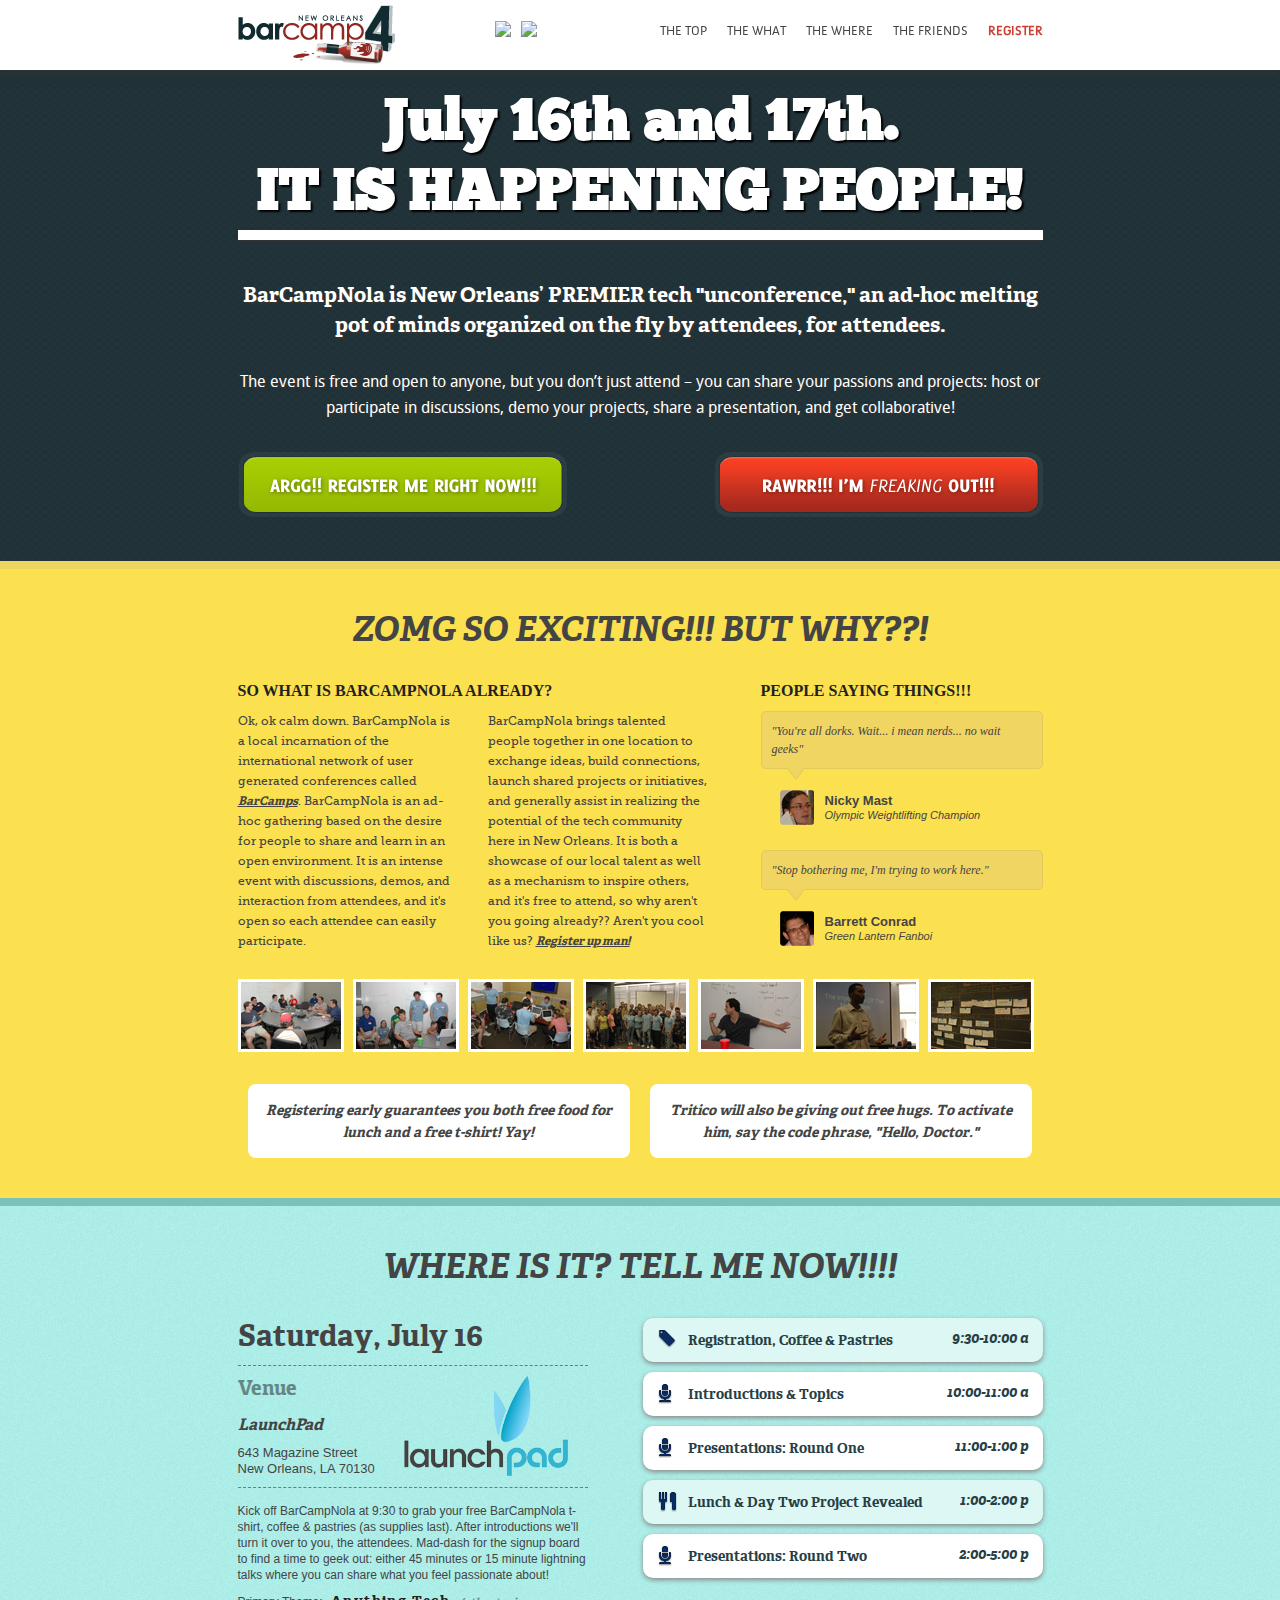
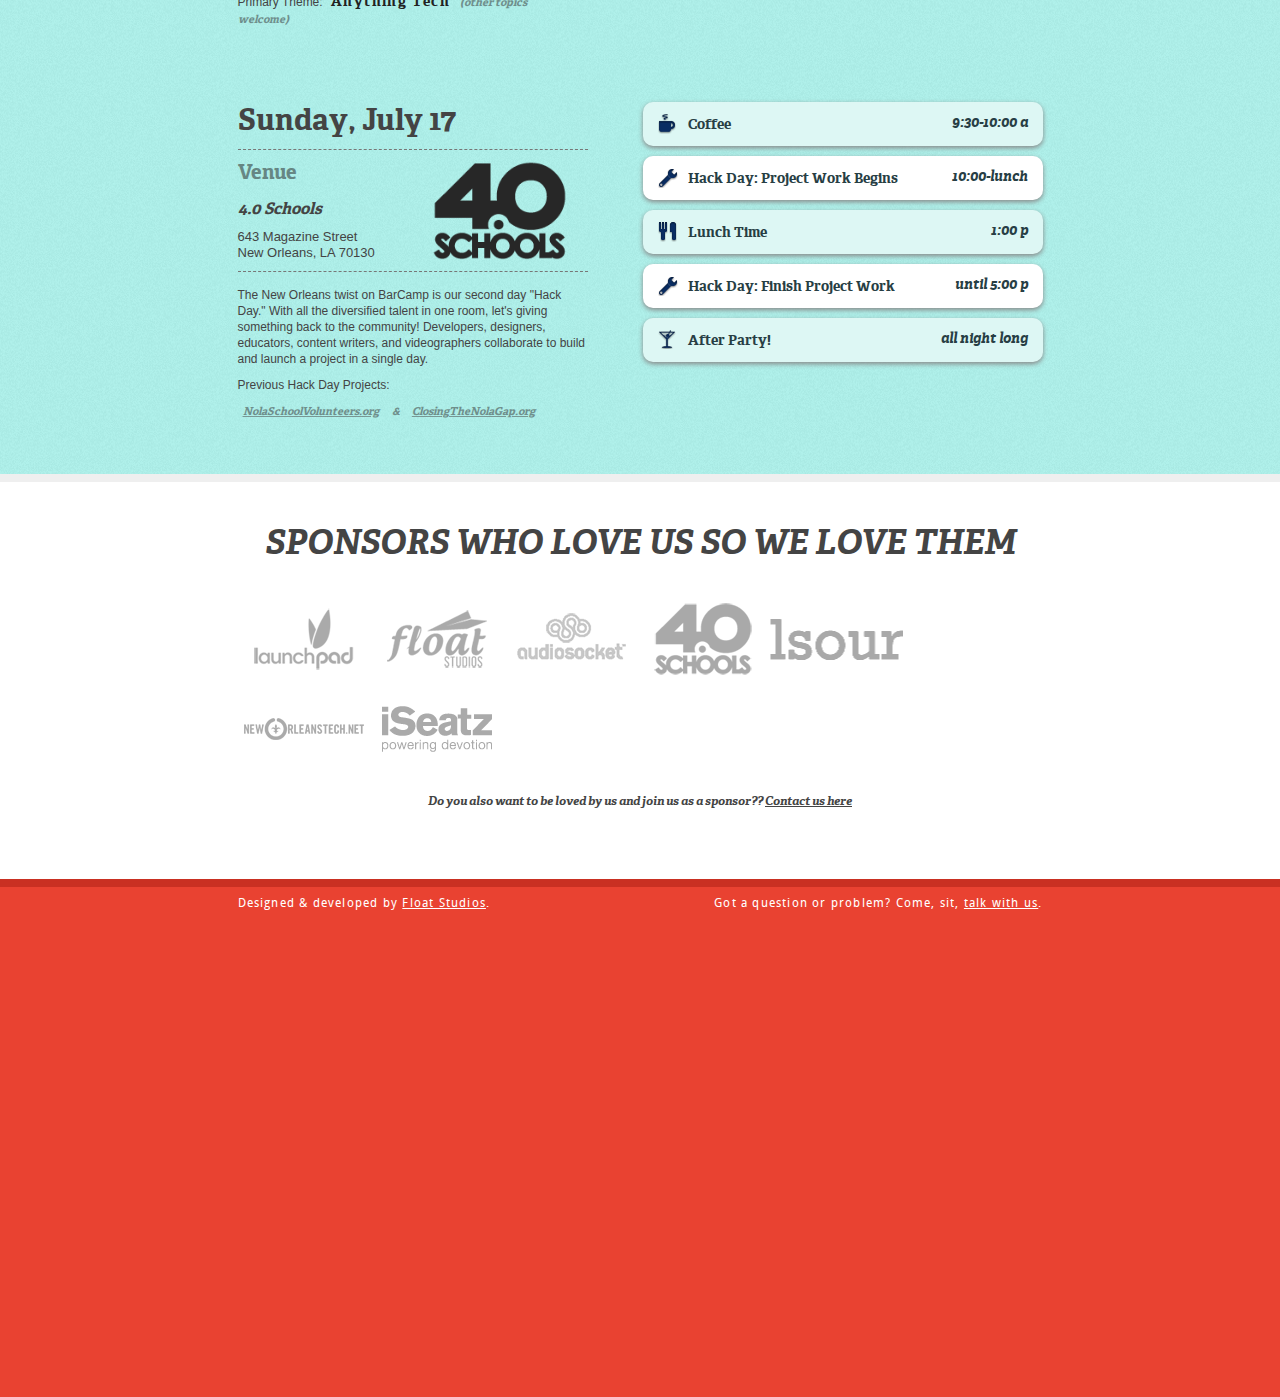
==== commit 4c1d737a: "new sponsor logo" ====
--- a/public/index.html
+++ b/public/index.html
@@ -285,6 +285,7 @@
 							<li class="localsource"><h5><a href="http://localsource.it/">Local Source-it</a></h5></li>
 							<li class="flatstack"><h5><a href="http://central.ly/flatstack">Flat Stack</a></h5></li>
 							<li class="nolatech"><h5><a href="http://neworleanstech.net/">NOLA Tech</a></h5></li>
+							<li class="iseatz"><h5><a href="http://http://iseatz.com/">iSeatz</a></h5></li>
 						</ul>
 						<p>
 							Do you also want to be loved by us and join us as a sponsor??  <a href="mailto:barcampnola@gmail.com">Contact us here</a>
--- a/public/css/style.css
+++ b/public/css/style.css
@@ -105,24 +105,21 @@
 }
 
 header nav {
-<<<<<<< HEAD
-	height:65px;
-	line-height:56px;
-=======
+/*	height:65px;
+	line-height:56px;*/
 	height:70px;
 	line-height:70px;
->>>>>>> 90ac10986208633857e10760bc4e1910d7298ced
 }
 
 header nav h1 {
 	font-family:AdelleBasicBold;
 	font-size:24px;
 	text-indent: -9999px;
-<<<<<<< HEAD
-	background: url(../img/bc4.png) no-repeat left center;
-	width: 230px;
-	height: 55px;
-	padding: 5px 0px 0px 0px;
+	background: url(../img/bc4_60px.png) no-repeat center center;
+	width: 157px;
+	height: 60px;
+	padding: 5px 0px;
+	margin-right: 100px;
 }
 
 header nav ul.icons li {
@@ -131,12 +128,6 @@
 	padding-right:10px;
 	line-height:56px;
 	height:56px;
-=======
-	background: url(../img/bc4_60px.png) no-repeat center center;
-	width: 157px;
-	height: 60px;
-	padding: 5px 0px;
->>>>>>> 90ac10986208633857e10760bc4e1910d7298ced
 }
 
 header nav ul.icons li a {
@@ -513,12 +504,9 @@
 #main section.sponsors ul li.audiosocket { background:url(../img/audiosocket_logo_footer.png) no-repeat center center; }
 #main section.sponsors ul li.fourpointoh { background:url(../img/4pt0_logo_footer.png) no-repeat center center; }
 #main section.sponsors ul li.localsource { background:url(../img/lsi_logo.png) no-repeat center center; }
-<<<<<<< HEAD
 #main section.sponsors ul li.flatstack { background:url(../img/flatstack_logo_footer.png) no-repeat center center; }
-
-=======
 #main section.sponsors ul li.nolatech { background:url(../img/NOLA-Tech-Logo.png) no-repeat center center; }
->>>>>>> 90ac10986208633857e10760bc4e1910d7298ced
+#main section.sponsors ul li.iseatz { background:url(../img/iseatz_logo_footer.png) no-repeat center center; }
 
 #main section.sponsors p {
 	text-align:center;
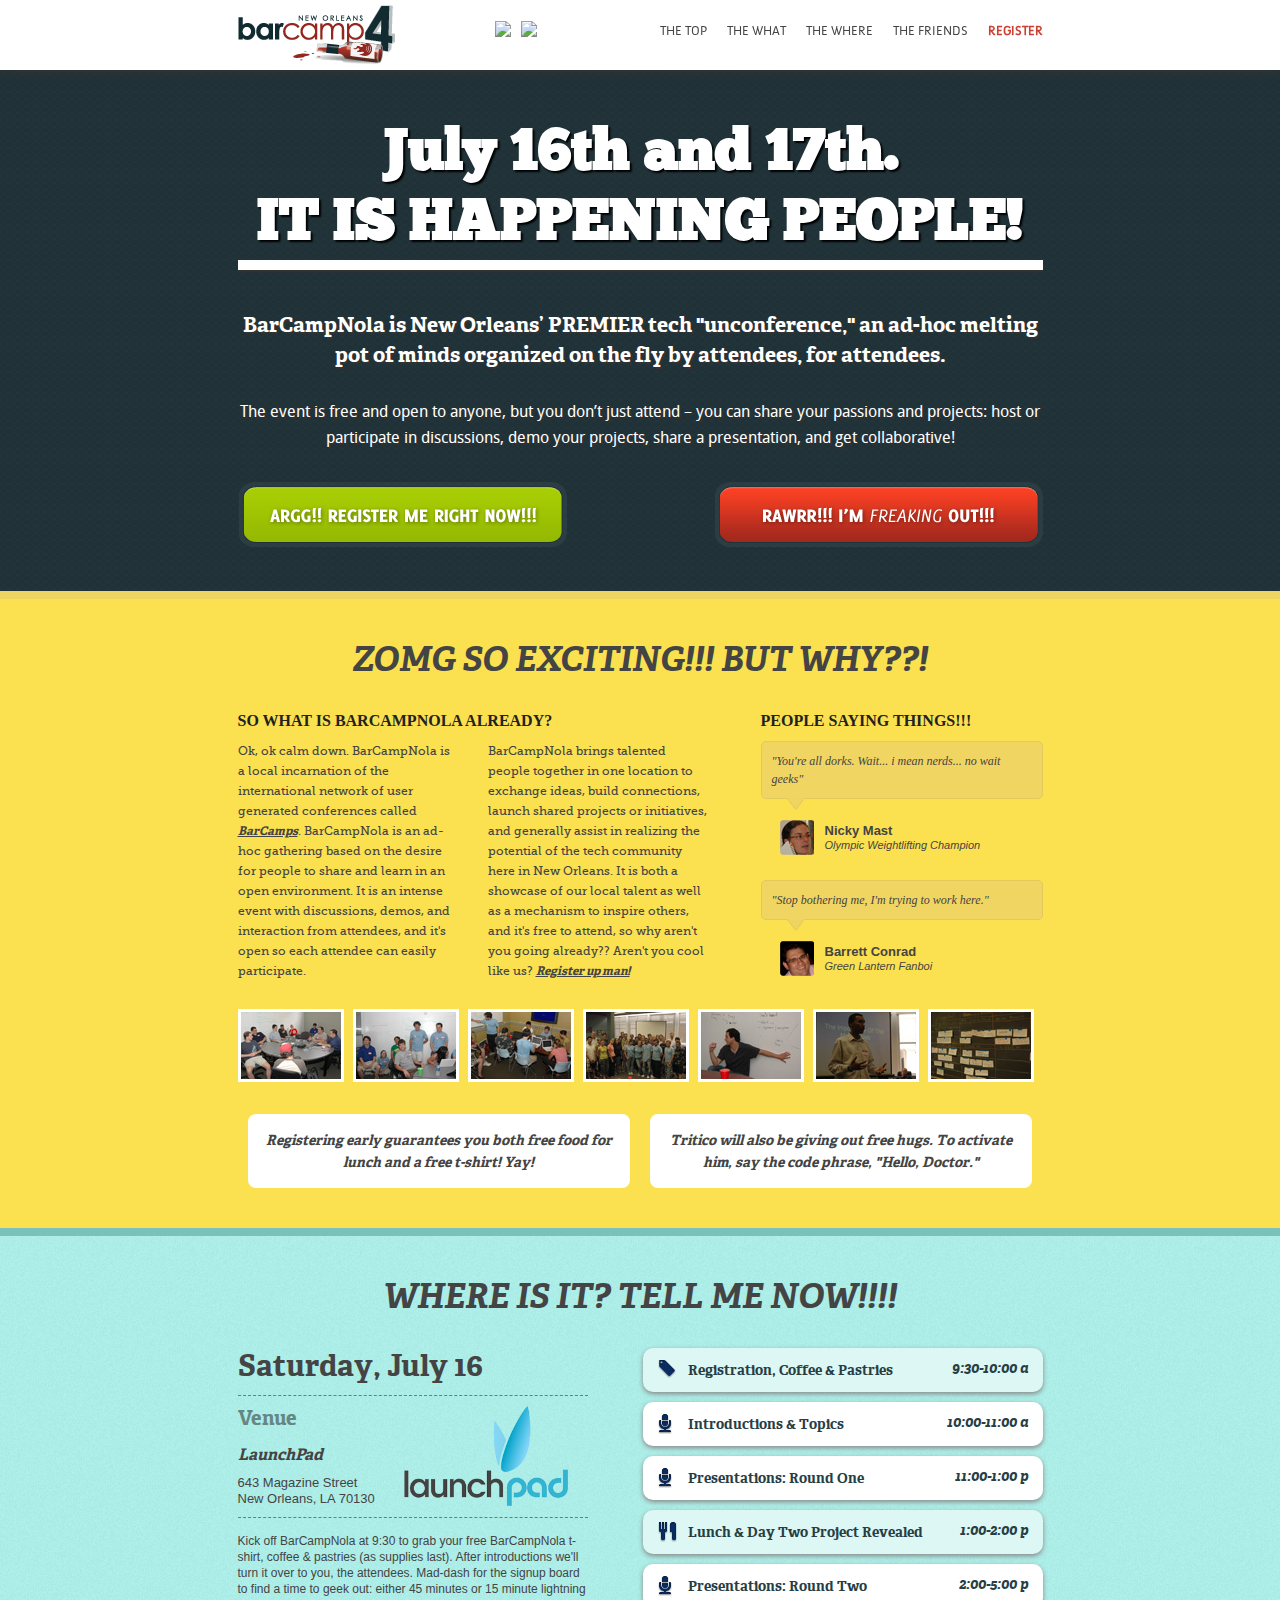
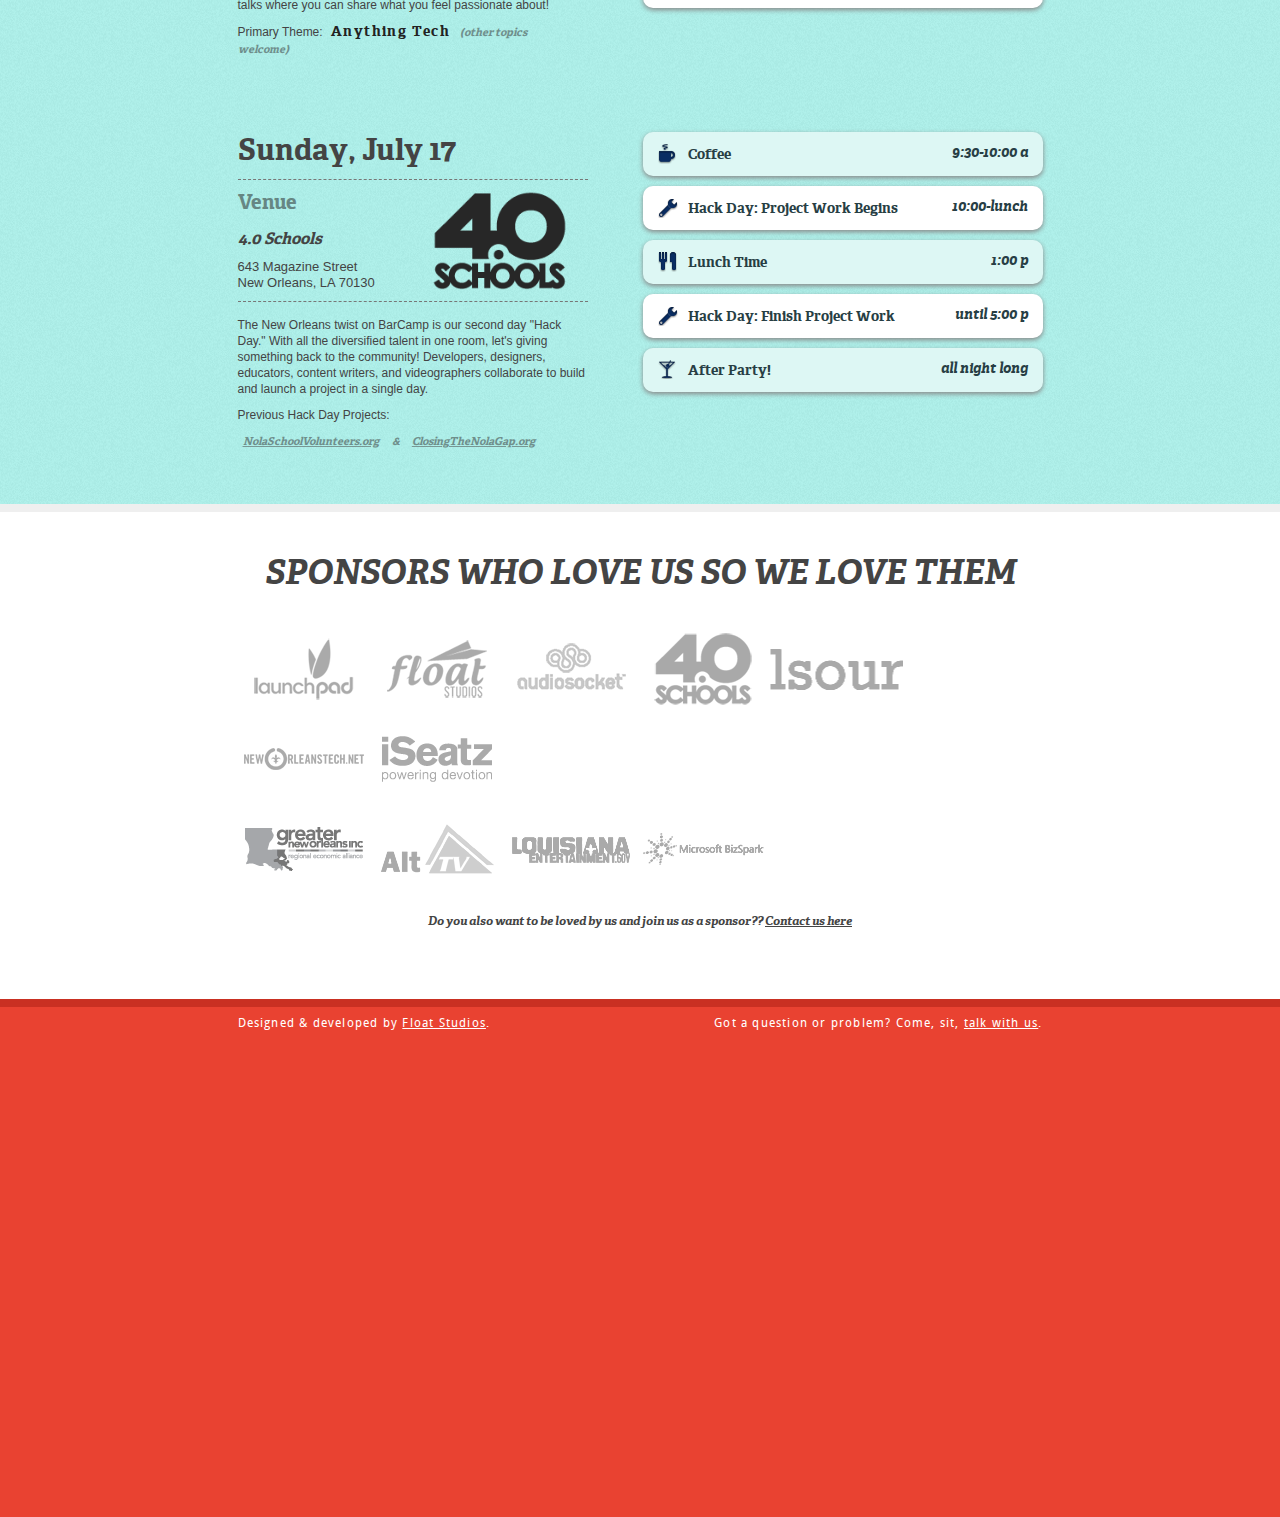
==== commit a5620a9e: "added sponsor logos: gno, alt tv, bizspark, la entertainment" ====
--- a/public/index.html
+++ b/public/index.html
@@ -286,6 +286,14 @@
 							<li class="flatstack"><h5><a href="http://central.ly/flatstack">Flat Stack</a></h5></li>
 							<li class="nolatech"><h5><a href="http://neworleanstech.net/">NOLA Tech</a></h5></li>
 							<li class="iseatz"><h5><a href="http://http://iseatz.com/">iSeatz</a></h5></li>
+							<li class="bctour"><h5><a href="http://barcamptour.com/">Barcamp Tour</a></h5></li>
+							<li class="canary"><h5><a href="http://www.thecanarycollective.com/">Canary Collective</a></h5></li>
+							<li class="iv"><h5><a href="http://www.ideavillage.org/">Idea Village</a></h5></li>
+							<li class="squid"><h5><a href="http://www.turbosquid.com/">Turbo Squid</a></h5></li>
+							<li class="gno"><h5><a href="http://gnoinc.org/">Greater New Orleans Regional Economic Alliance</a></h5></li>
+							<li class="alttv"><h5><a href="http://alttv.net/">Alt TV</a></h5></li>
+							<li class="laent"><h5><a href="http://www.louisianaentertainment.gov/">Louisiana Entertainment</a></h5></li>
+							<li class="bizspark"><h5><a href="http://www.microsoft.com/bizspark/">Microsoft Bizspark</a></h5></li>
 						</ul>
 						<p>
 							Do you also want to be loved by us and join us as a sponsor??  <a href="mailto:barcampnola@gmail.com">Contact us here</a>
--- a/public/css/style.css
+++ b/public/css/style.css
@@ -190,7 +190,7 @@
 }
 
 #main section.intro h2 {
-	padding-top:30px;
+	padding-top:60px;
 	margin-bottom: 20px;
 	font-family:ChunkFiveRegular;
 	text-align:center;
@@ -507,6 +507,14 @@
 #main section.sponsors ul li.flatstack { background:url(../img/flatstack_logo_footer.png) no-repeat center center; }
 #main section.sponsors ul li.nolatech { background:url(../img/NOLA-Tech-Logo.png) no-repeat center center; }
 #main section.sponsors ul li.iseatz { background:url(../img/iseatz_logo_footer.png) no-repeat center center; }
+#main section.sponsors ul li.squid { background:url(../img/turbosquid_logo_footer.png) no-repeat center center; }
+#main section.sponsors ul li.bctour { background:url(../img/bctour_logo_footer.png) no-repeat center center; }
+#main section.sponsors ul li.canary { background:url(../img/canary_logo_footer.png) no-repeat center center; }
+#main section.sponsors ul li.gno { background:url(../img/gno_logo_footer.png) no-repeat center center; }
+#main section.sponsors ul li.alttv { background:url(../img/alttv_logo_footer.png) no-repeat center center; }
+#main section.sponsors ul li.laent { background:url(../img/laent_logo_footer.png) no-repeat center center; }
+#main section.sponsors ul li.bizspark { background:url(../img/bizspark_logo_footer.png) no-repeat center center; }
+#main section.sponsors ul li.iv { background:url(../img/iv_logo_footer.png) no-repeat center center; }
 
 #main section.sponsors p {
 	text-align:center;
